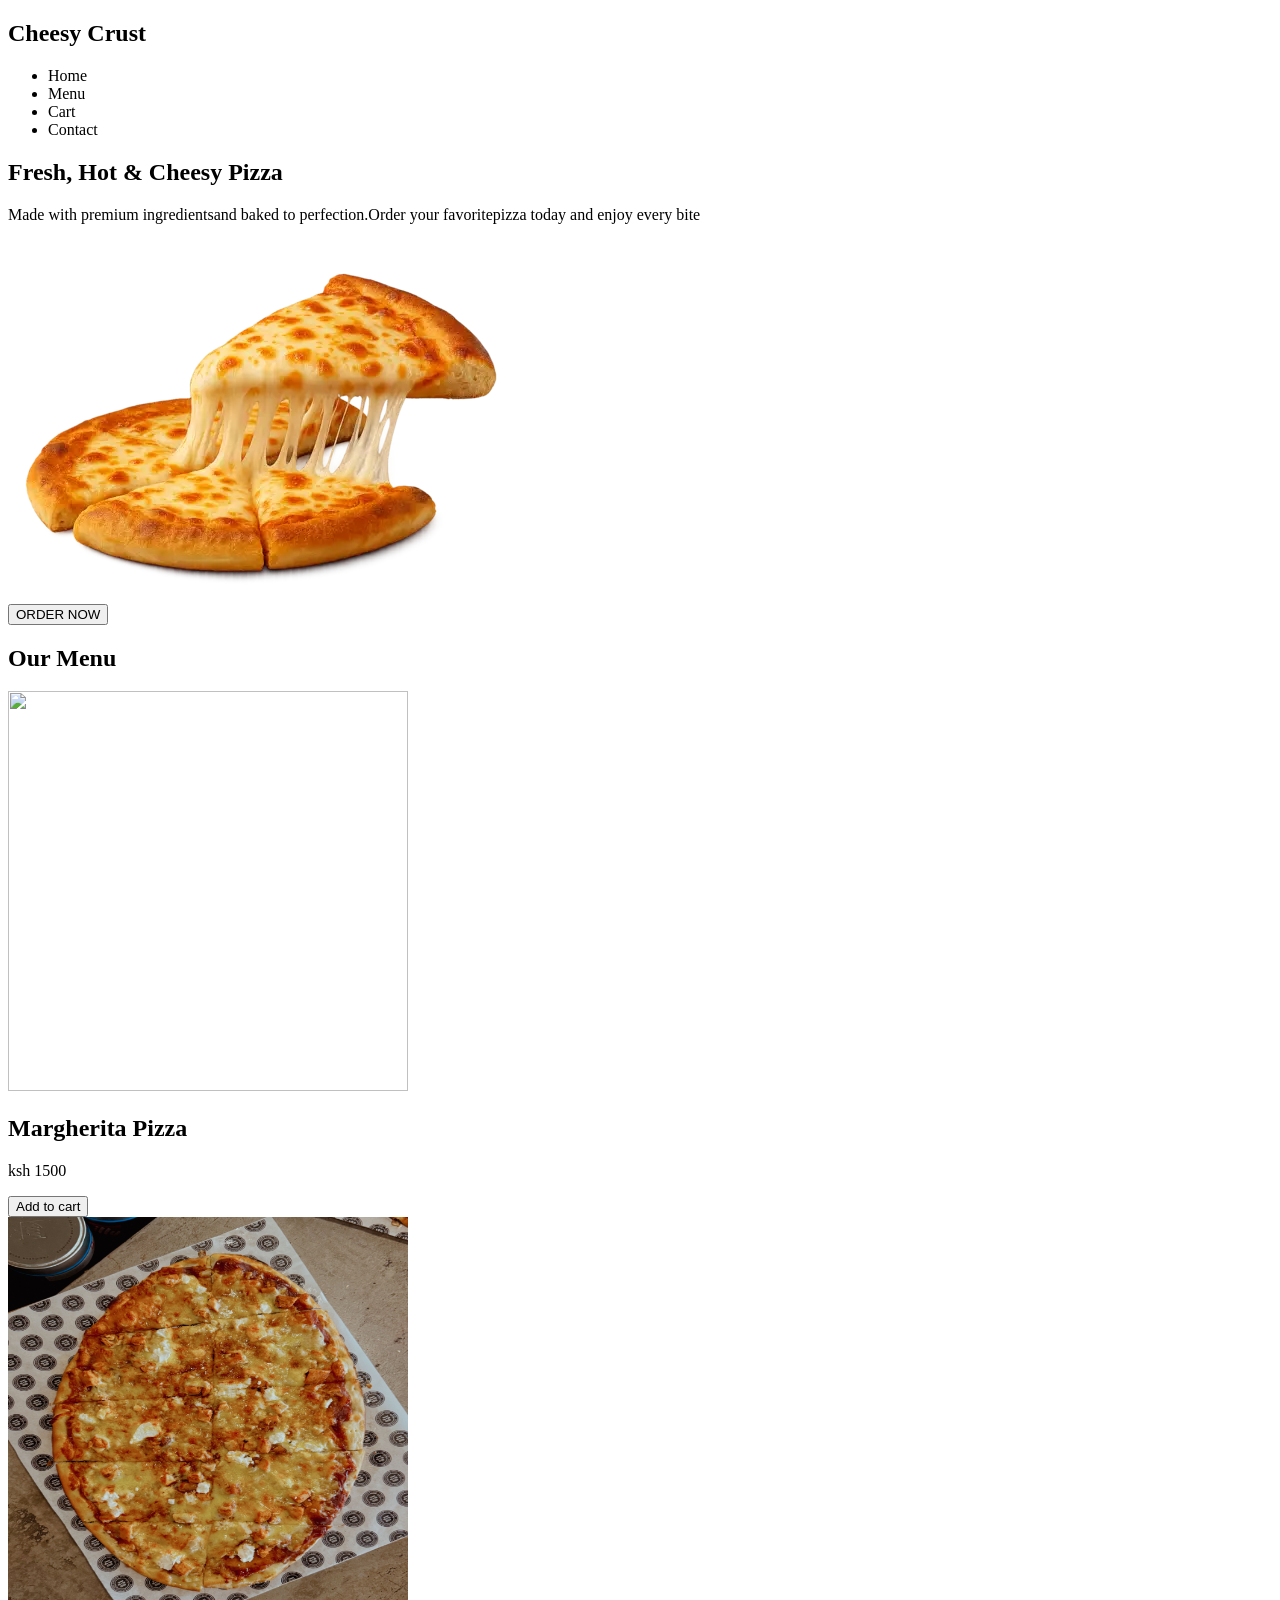
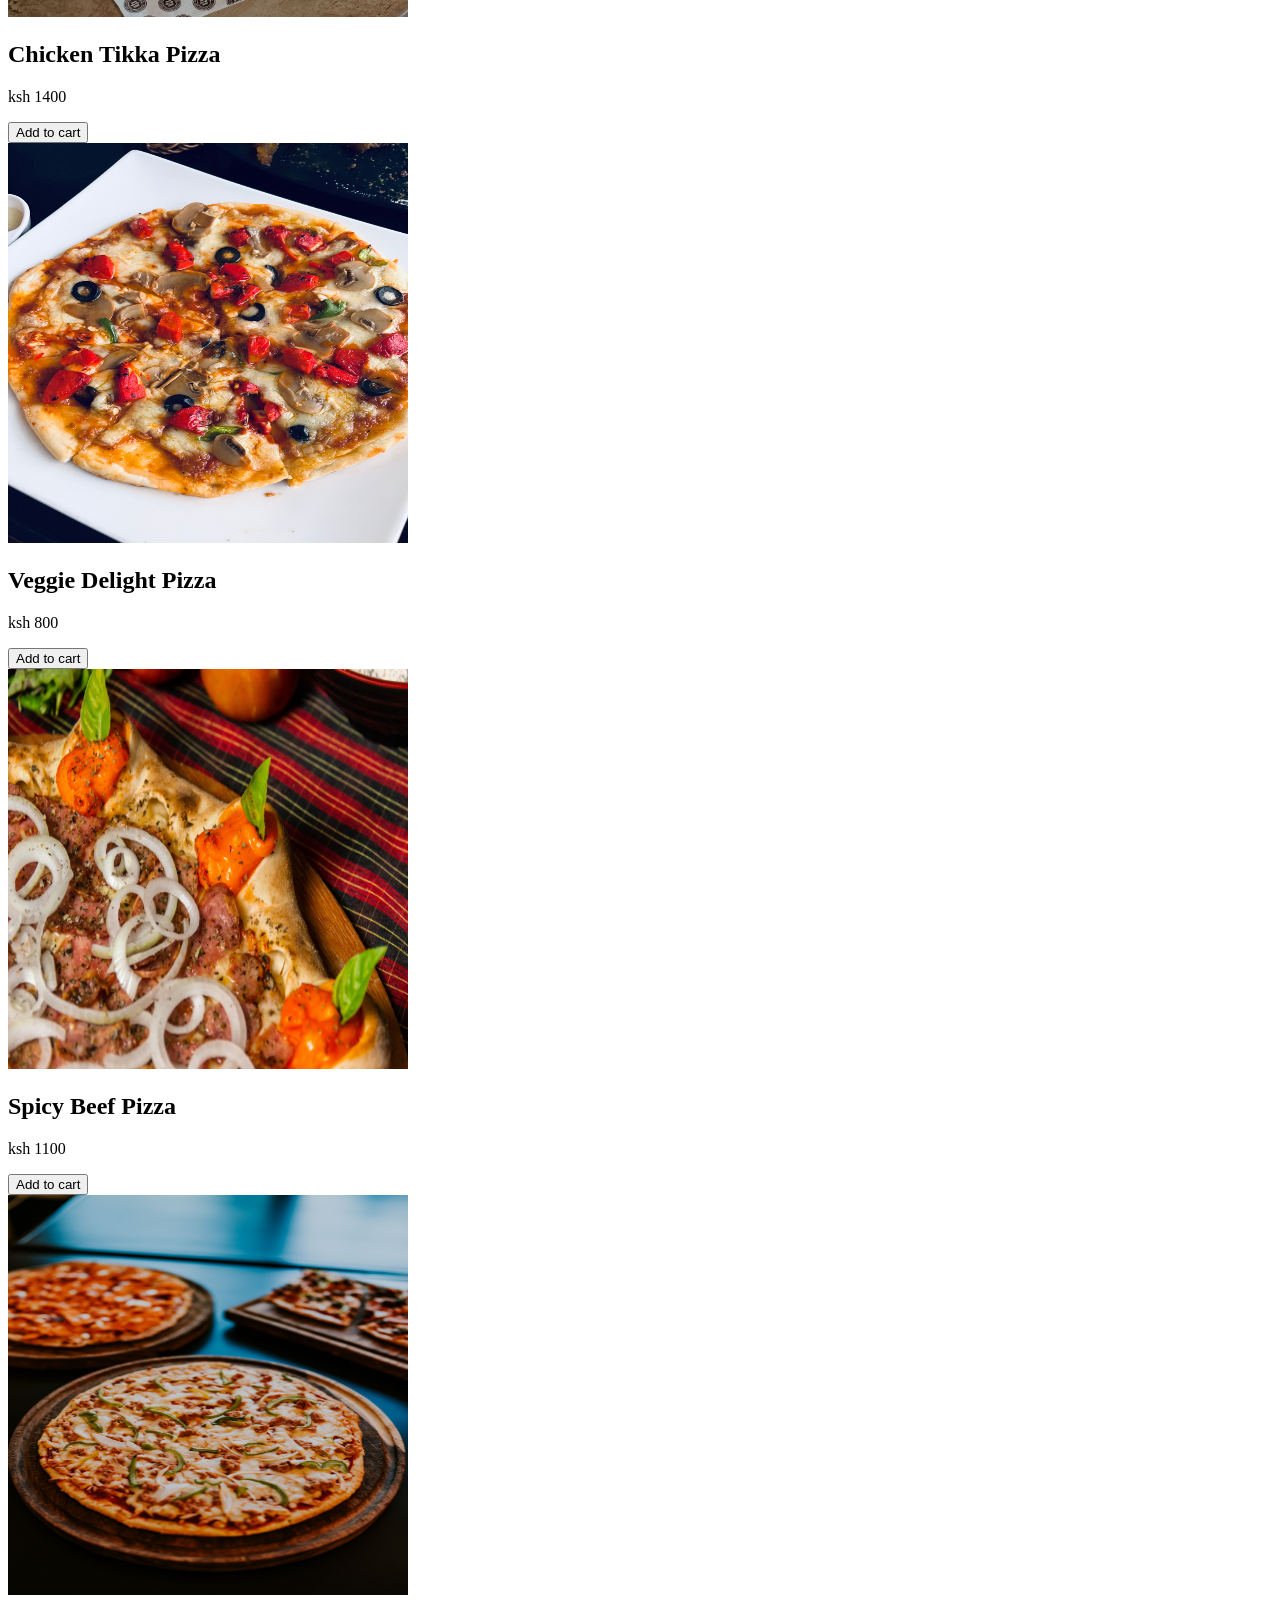
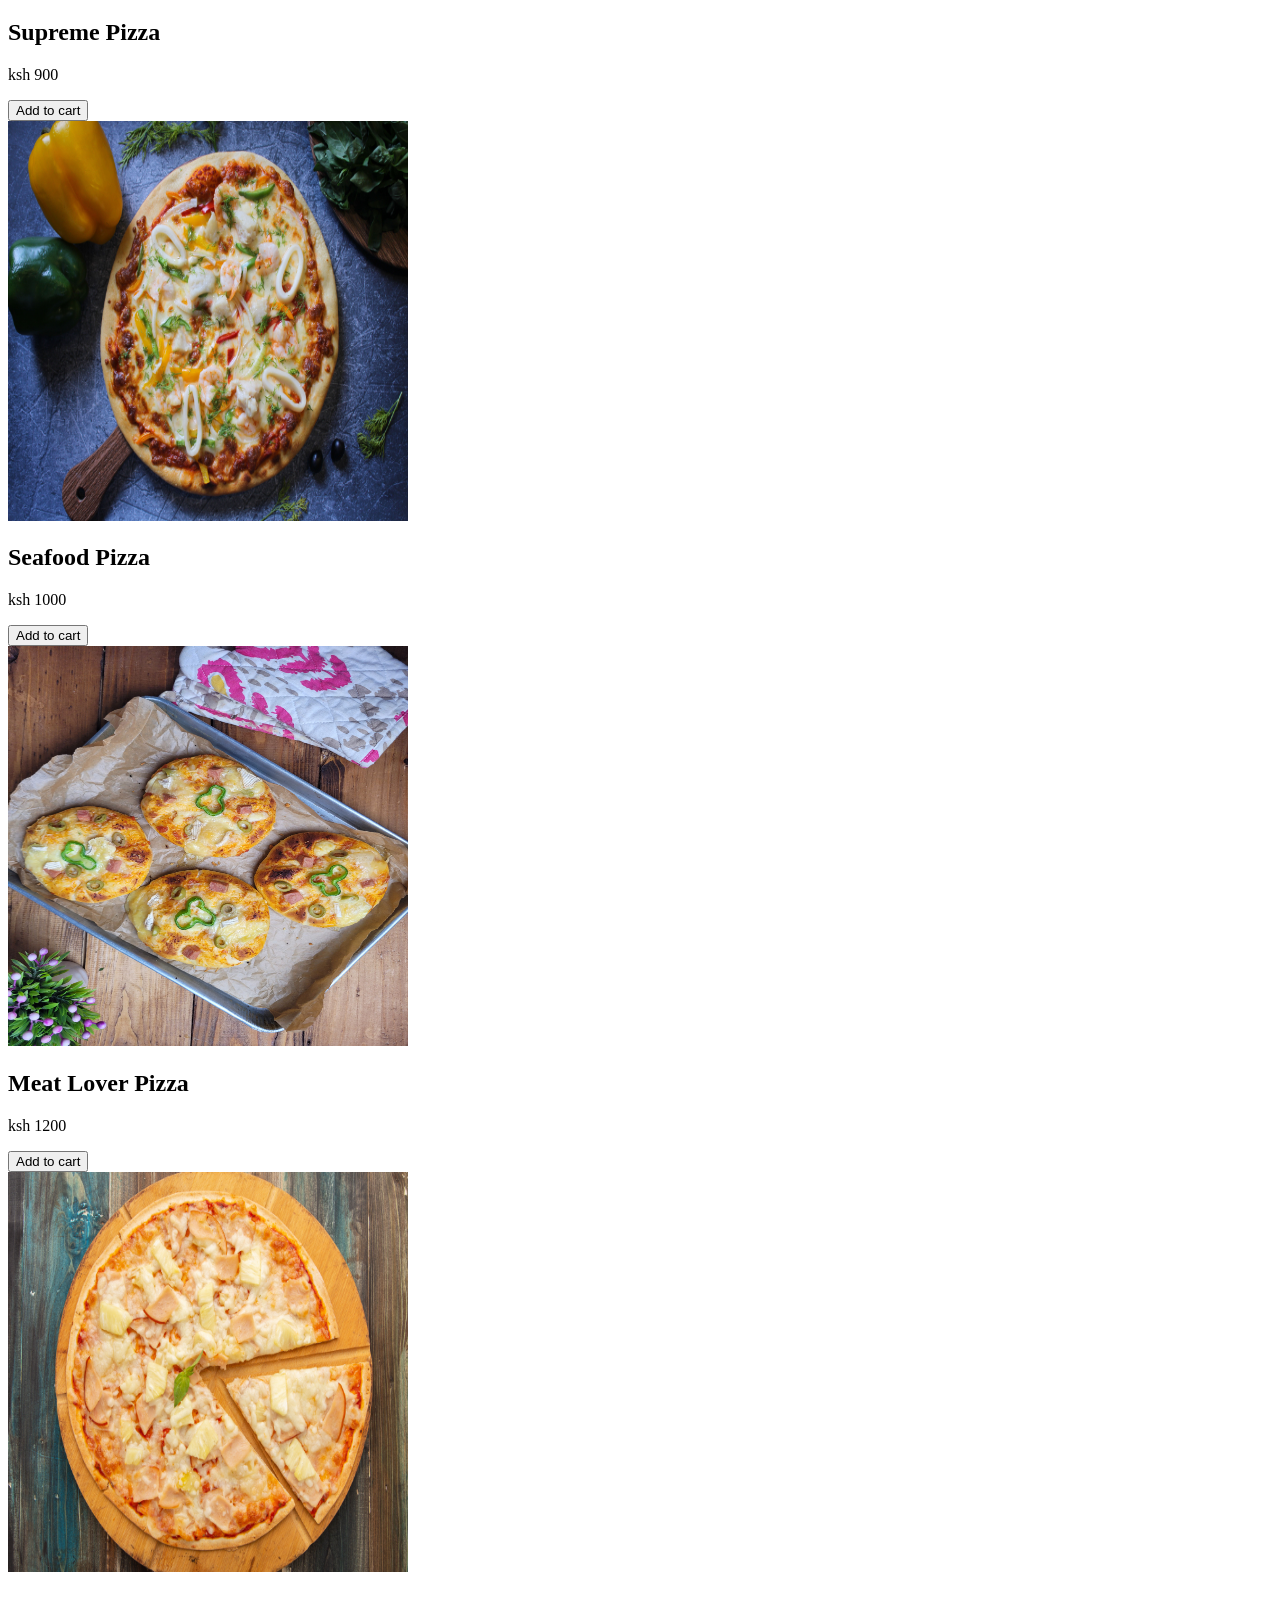
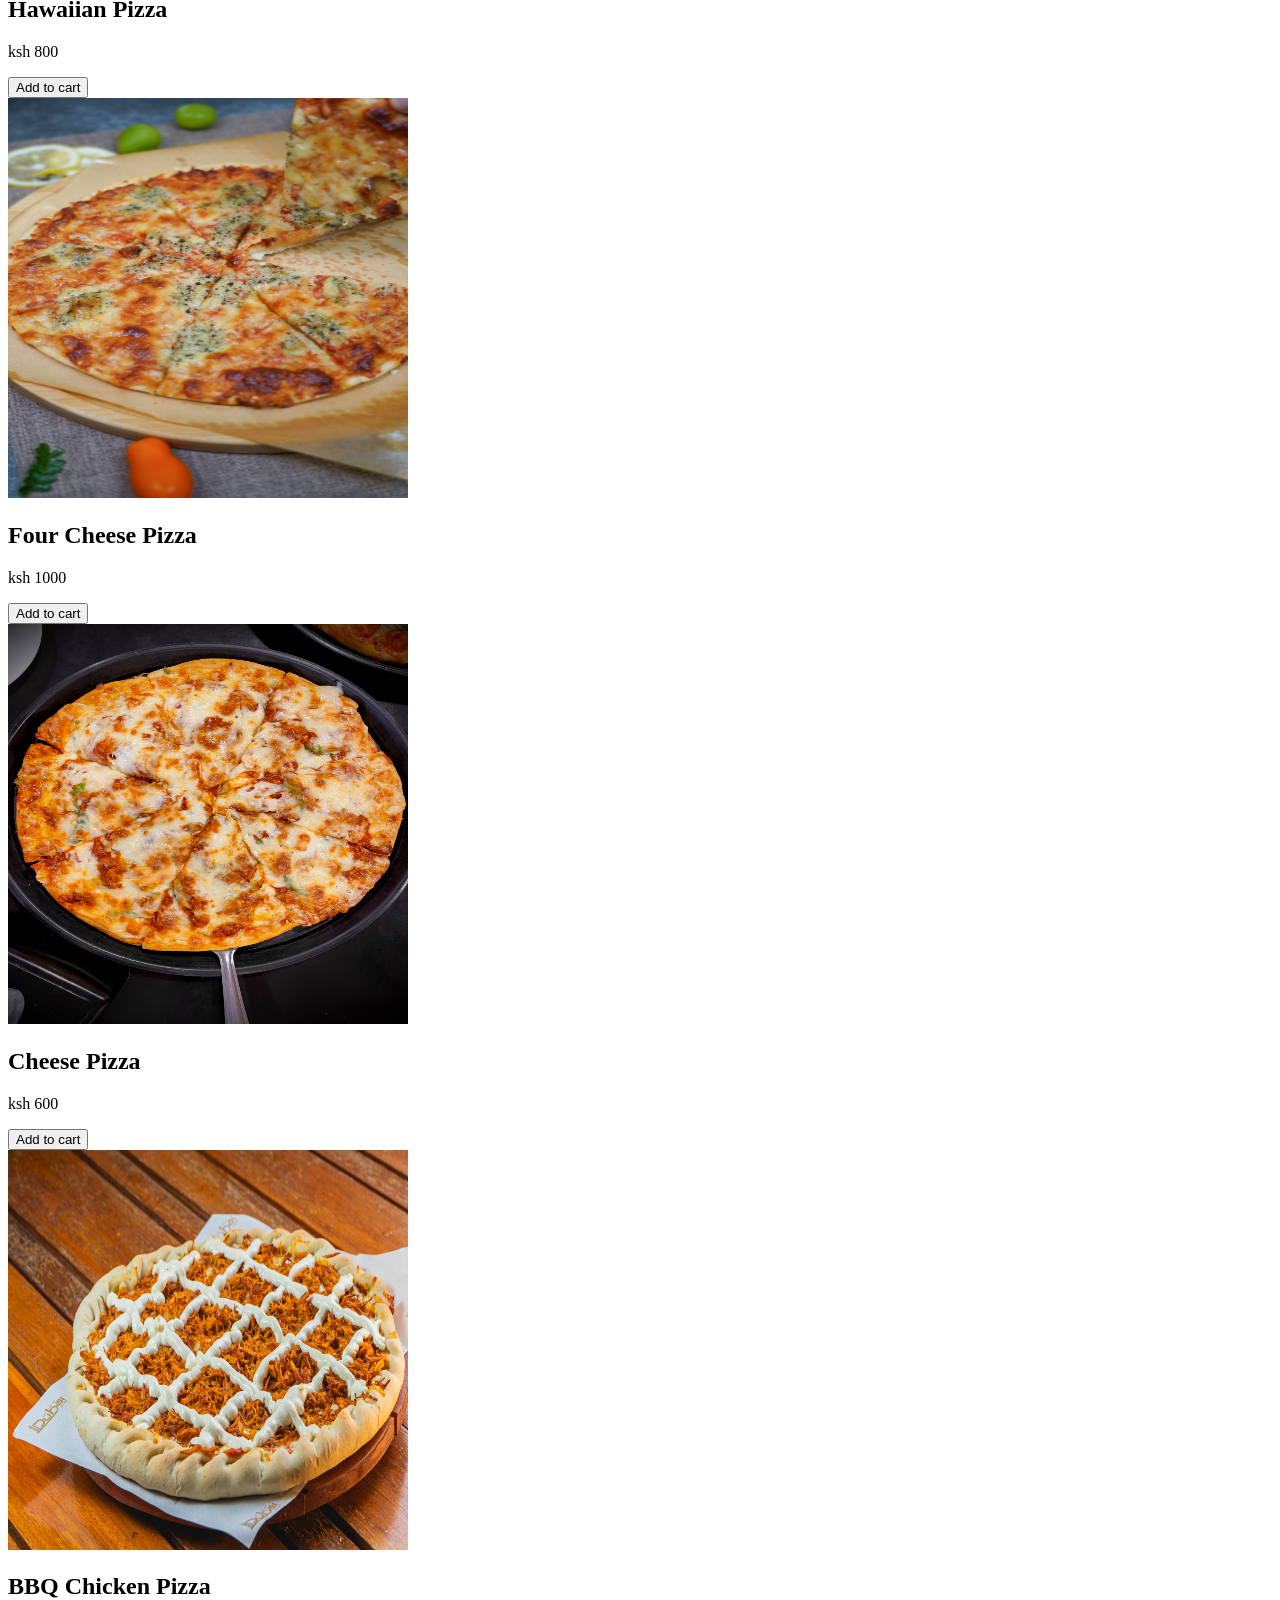
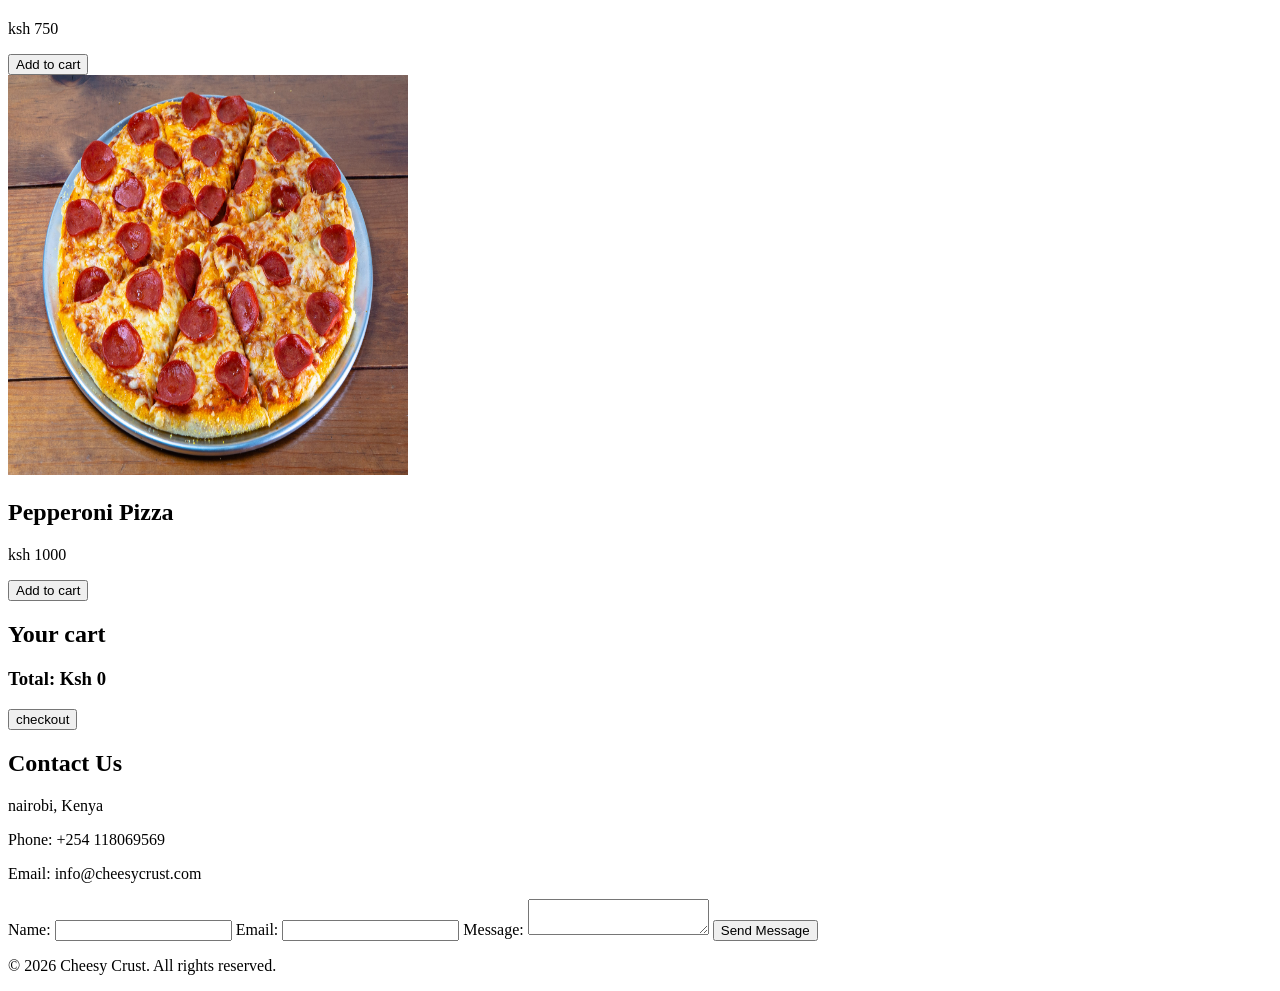
==== index.html @ 3fab134b "latest html" ====
<!DOCTYPE html>
<html lang="en">
<head>
    <meta charset="UTF-8">
    <meta name="viewport" content="width=device-width, initial-scale=1.0">
    <title>Document</title>
    <link rel="stylesheet" href="style.css">
</head>
<body>
    <header>
<nav>
<h1>Cheesy Crust</h1>
<ul>
<li><a href="#"></a>Home</li>
<li><a href="#"></a>Menu</li>
<li><a href="#"></a>Cart</li>
<li><a href="#"></a>Contact</li>

</ul>
</nav>

    </header>

<section class="hero" id="hero">
    <div class="text">
        <h1>Fresh, Hot & Cheesy Pizza</h1>
<p>Made with premium ingredientsand baked to perfection.Order your favoritepizza today and enjoy every bite</p>
    </div>

<div class="img">
    <img src="./images/cheese-pull.webp" alt="">
</div>
<button>ORDER NOW</button>
</section>
<section class="menu" id="menu">
<h2>Our Menu</h2>
<div class="menu-container">

    <div class="card">
        <img src="./images/margherita.jpg" alt="" height="400px" width="400px">
        <h2>Margherita Pizza</h2>
        <p>ksh 1500</p>
        <button>Add to cart</button>
    </div>

    <div class="card">
        <img src="./images/chicken tikka.jpg" alt="" height="400px" width="400px">
        <h2>Chicken Tikka Pizza</h2>
        <p>ksh 1400</p>
        <button>Add to cart</button>
    </div>

    <div class="card">
        <img src="./images/veggie.jpg" alt="" height="400px" width="400px">
        <h2>Veggie Delight Pizza</h2>
        <p>ksh 800</p>
        <button>Add to cart</button>
    </div>

    <div class="card">
        <img src="./images/spicy beef.jpg" alt="" height="400px" width="400px">
        <h2>Spicy Beef Pizza</h2>
        <p>ksh 1100</p>
        <button>Add to cart</button>
    </div>

    <div class="card">
        <img src="./images/supreme.jpg" alt="" height="400px" width="400px">
        <h2>Supreme Pizza</h2>
        <p>ksh 900</p>
        <button>Add to cart</button>
    </div>

    <div class="card">
        <img src="./images/seafood.jpg" alt="" height="400px" width="400px">
        <h2>Seafood Pizza</h2>
        <p>ksh 1000</p>
        <button>Add to cart</button>
    </div>

    <div class="card">
        <img src="./images/meat lover.jpg" alt="" height="400px" width="400px">
        <h2>Meat Lover Pizza</h2>
        <p>ksh 1200</p>
        <button>Add to cart</button>
    </div>

    <div class="card">
        <img src="./images/hawaiian.jpg" alt="" height="400px" width="400px">
        <h2>Hawaiian Pizza</h2>
        <p>ksh 800</p>
        <button>Add to cart</button>
    </div>

    <div class="card">
        <img src="./images/four cheese.jpg" alt="" height="400px" width="400px">
        <h2>Four Cheese Pizza</h2>
        <p>ksh 1000</p>
        <button>Add to cart</button>
    </div>

    <div class="card">
        <img src="./images/cheese.jpg" alt="" height="400px" width="400px">
        <h2>Cheese Pizza</h2>
        <p>ksh 600</p>
        <button>Add to cart</button>
    </div>

    <div class="card">
        <img src="./images/BBQ chicken.jpg" alt="" height="400px" width="400px">
        <h2>BBQ Chicken Pizza</h2>
        <p>ksh 750</p>
        <button>Add to cart</button>
    </div>

    <div class="card">
        <img src="./images/pepperoni.jpg" alt="" height="400px" width="400px">
        <h2>Pepperoni Pizza</h2>
        <p>ksh 1000</p>
        <button>Add to cart</button>
    </div>
</div>

</section>

<section class="cart" id="cart">
    <h2>Your cart</h2>
    <ul id="cart-list"></ul>
    <h3>Total: Ksh <span id="Total">0</span></h3>
    <button class="checkout-btn">checkout</button>
</section>

<section class="contact" id="contact">
    <h2>Contact Us</h2>
    <p> nairobi, Kenya</p>
    <p>Phone: +254 118069569</p>
    <p>Email: info@cheesycrust.com</p>
    <form id="contact-form">
        <label for="name">Name:</label>
        <input type="text" id="name" name="name" required>

        <label for="email">Email:</label>
        <input type="email" id="email" name="email" required>

        <label for="message">Message:</label>
        <textarea id="message" name="message" required></textarea>

        <button type="submit">Send Message</button>
    </form>


</section>




<footer>
    <p>&copy; 2026 Cheesy Crust. All rights reserved.</p>
</footer>


















    <script src="script.js"></script>
</body>
</html>
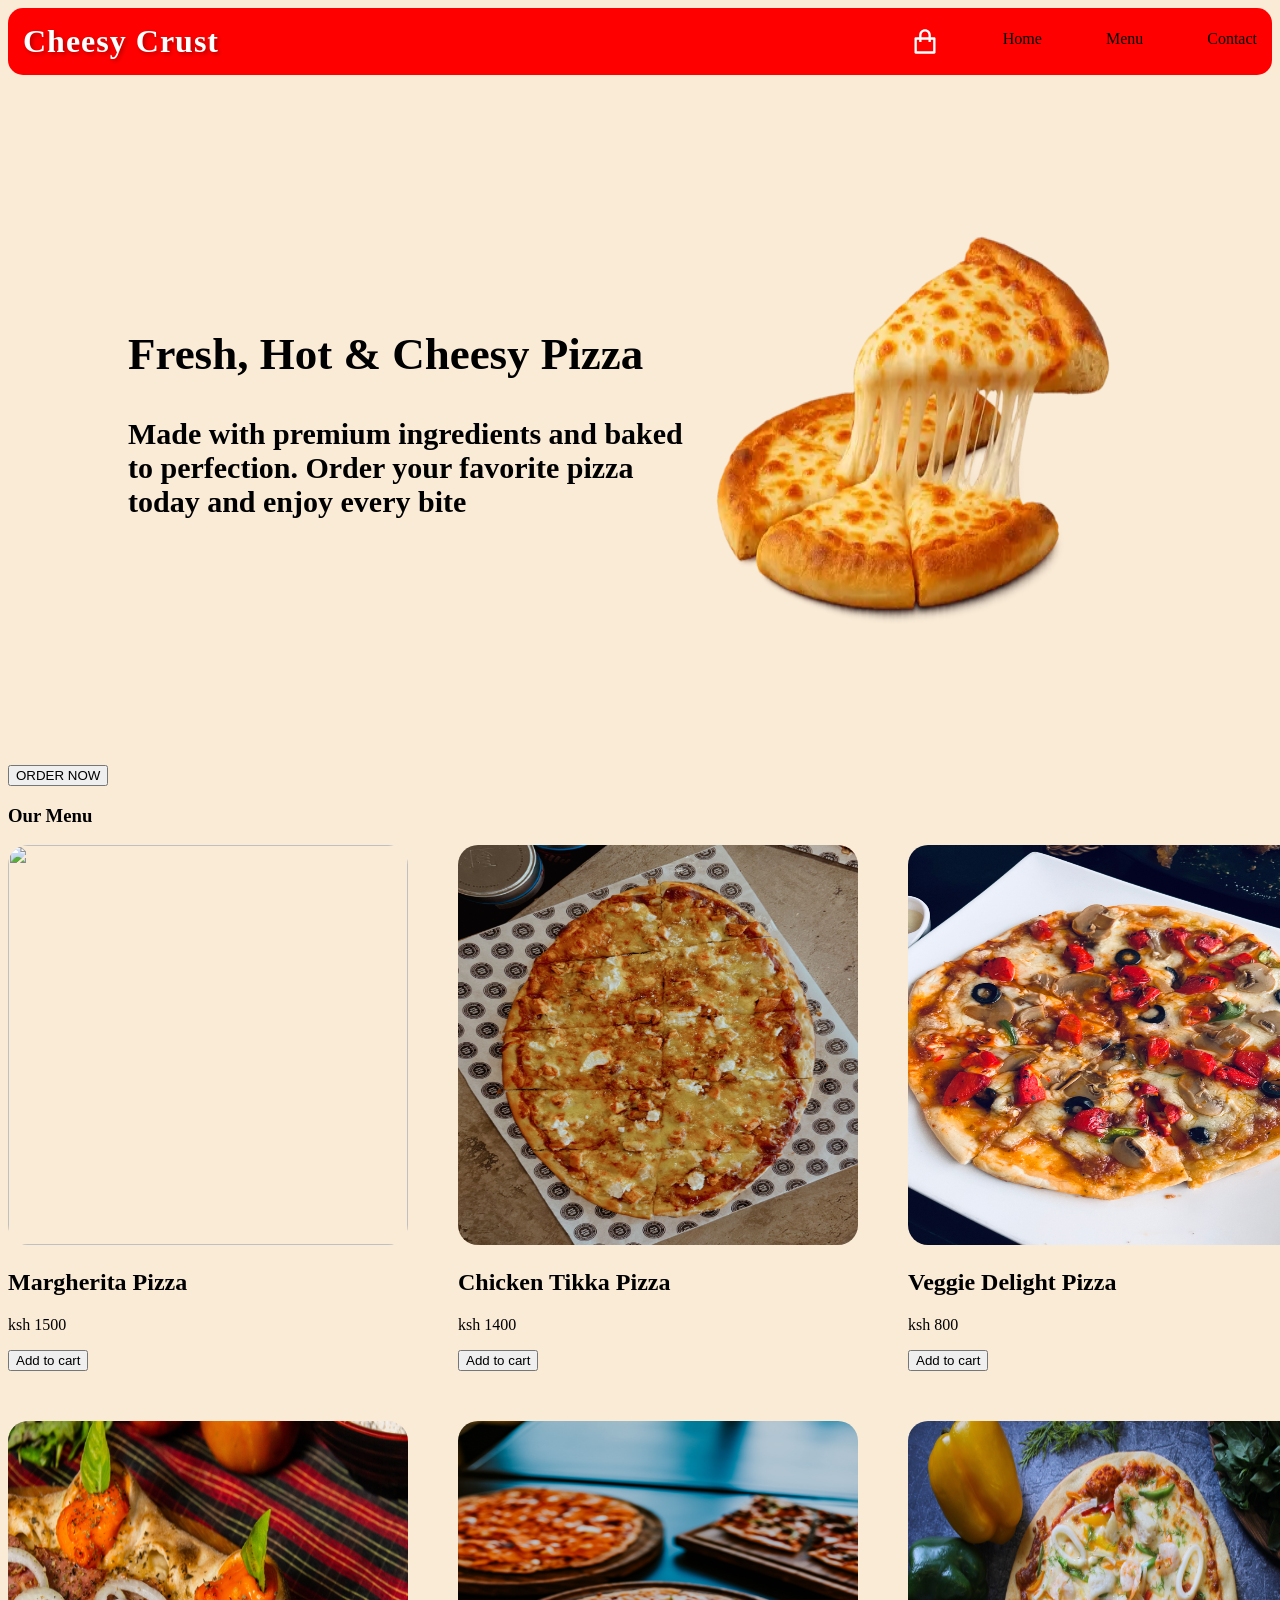
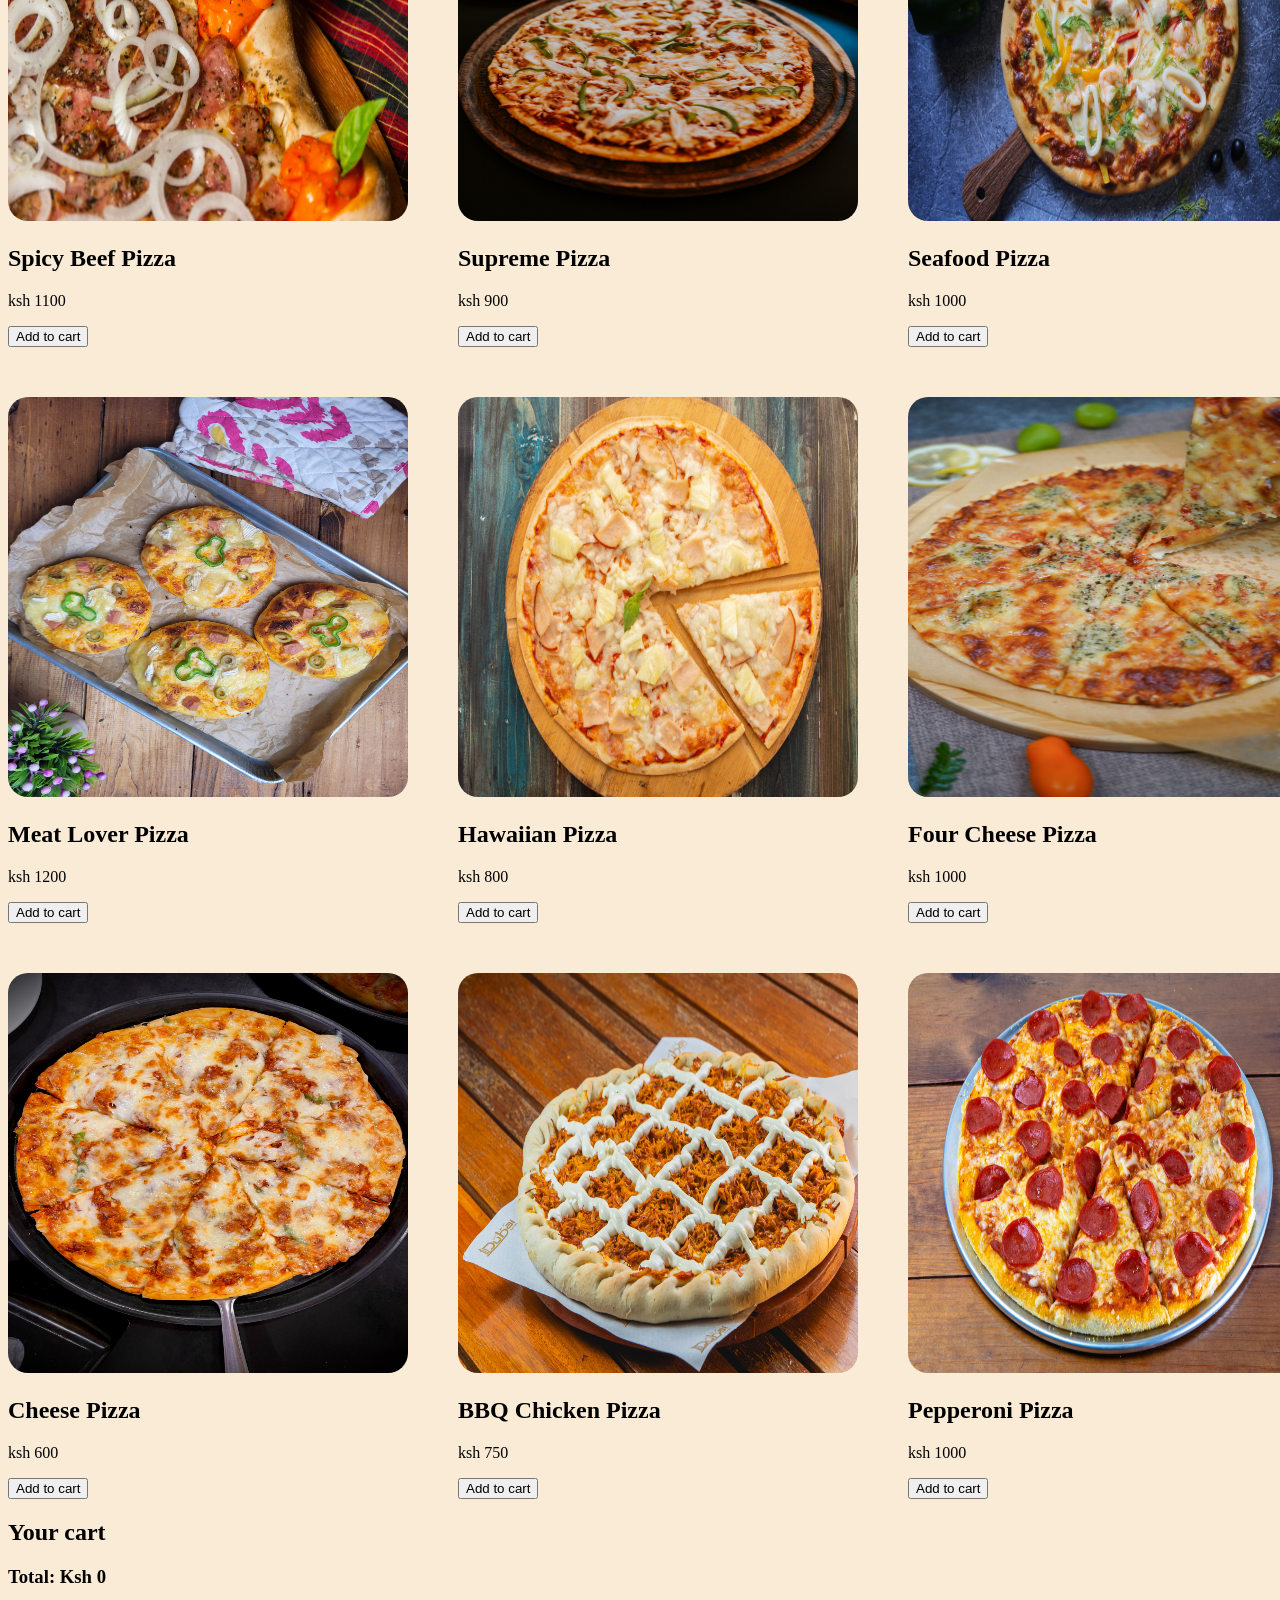
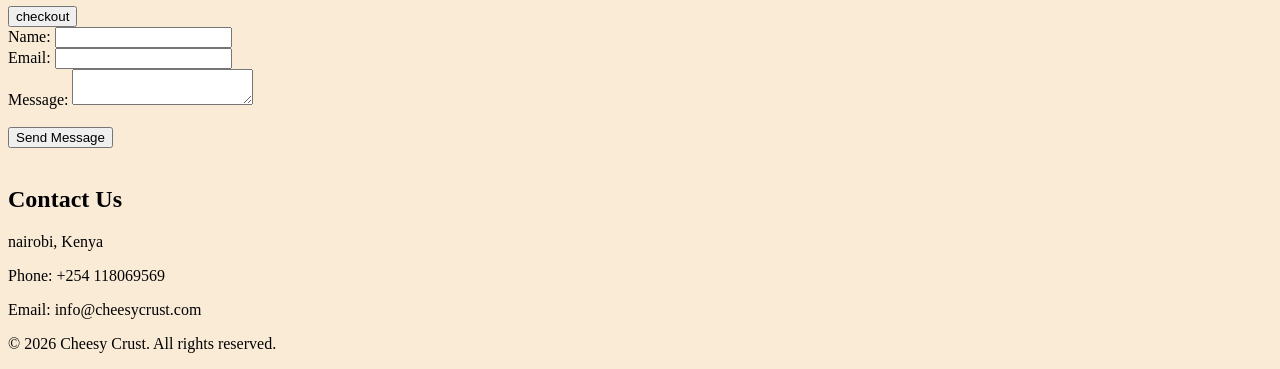
==== commit 1d72d5c0: "my commit" ====
--- a/index.html
+++ b/index.html
@@ -5,15 +5,17 @@
     <meta name="viewport" content="width=device-width, initial-scale=1.0">
     <title>Document</title>
     <link rel="stylesheet" href="style.css">
+    <link rel="stylesheet" href="https://cdnjs.cloudflare.com/ajax/libs/remixicon/2.5.0/remixicon.css">
 </head>
 <body>
     <header>
 <nav>
 <h1>Cheesy Crust</h1>
+
 <ul>
+ <svg xmlns="http://www.w3.org/2000/svg" viewBox="0 0 24 24" width="24" height="24" fill="currentColor"><path d="M7.00488 7.99966V5.99966C7.00488 3.23824 9.24346 0.999664 12.0049 0.999664C14.7663 0.999664 17.0049 3.23824 17.0049 5.99966V7.99966H20.0049C20.5572 7.99966 21.0049 8.44738 21.0049 8.99966V20.9997C21.0049 21.5519 20.5572 21.9997 20.0049 21.9997H4.00488C3.4526 21.9997 3.00488 21.5519 3.00488 20.9997V8.99966C3.00488 8.44738 3.4526 7.99966 4.00488 7.99966H7.00488ZM7.00488 9.99966H5.00488V19.9997H19.0049V9.99966H17.0049V11.9997H15.0049V9.99966H9.00488V11.9997H7.00488V9.99966ZM9.00488 7.99966H15.0049V5.99966C15.0049 4.34281 13.6617 2.99966 12.0049 2.99966C10.348 2.99966 9.00488 4.34281 9.00488 5.99966V7.99966Z"></path></svg>
 <li><a href="#"></a>Home</li>
 <li><a href="#"></a>Menu</li>
-<li><a href="#"></a>Cart</li>
 <li><a href="#"></a>Contact</li>
 
 </ul>
@@ -21,20 +23,21 @@
 
     </header>
 
+
 <section class="hero" id="hero">
     <div class="text">
+        <div class="vivo">
         <h1>Fresh, Hot & Cheesy Pizza</h1>
-<p>Made with premium ingredientsand baked to perfection.Order your favoritepizza today and enjoy every bite</p>
+<p>Made with premium ingredients and baked to perfection. Order your favorite pizza today and enjoy every bite</p></div>
+<img src="./images/cheese-pull.webp" alt="cheese" width="450px" height="450px">
     </div>
-
-<div class="img">
-    <img src="./images/cheese-pull.webp" alt="">
-</div>
-<button>ORDER NOW</button>
+    <button id="order-btn">ORDER NOW</button>
 </section>
 <section class="menu" id="menu">
-<h2>Our Menu</h2>
-<div class="menu-container">
+<h3>Our Menu</h3>
+
+
+<div id="image-container">
 
     <div class="card">
         <img src="./images/margherita.jpg" alt="" height="400px" width="400px">
@@ -120,43 +123,44 @@
         <button>Add to cart</button>
     </div>
 </div>
-
+</div>
 </section>
 
 <section class="cart" id="cart">
     <h2>Your cart</h2>
     <ul id="cart-list"></ul>
     <h3>Total: Ksh <span id="Total">0</span></h3>
-    <button class="checkout-btn">checkout</button>
+    <button class="checkout-btn">checkout</button><br>
 </section>
 
+
+    <form id="contact-form">
+        <label for="name">Name:</label>
+        <input type="text" id="name" name="name" required><br>
+
+        <label for="email">Email:</label>
+        <input type="email" id="email" name="email" required><br>
+
+        <label for="message">Message:</label>
+        <textarea id="message" name="message" required></textarea><br><br>
+
+        <button type="submit">Send Message</button>
+    </form><br>
+
+
+</section>
 <section class="contact" id="contact">
     <h2>Contact Us</h2>
     <p> nairobi, Kenya</p>
     <p>Phone: +254 118069569</p>
     <p>Email: info@cheesycrust.com</p>
-    <form id="contact-form">
-        <label for="name">Name:</label>
-        <input type="text" id="name" name="name" required>
-
-        <label for="email">Email:</label>
-        <input type="email" id="email" name="email" required>
-
-        <label for="message">Message:</label>
-        <textarea id="message" name="message" required></textarea>
-
-        <button type="submit">Send Message</button>
-    </form>
-
-
-</section>
-
+    
 
 
 
 <footer>
     <p>&copy; 2026 Cheesy Crust. All rights reserved.</p>
-</footer>
+</footer></section>
 
 
 
--- a/style.css
+++ b/style.css
@@ -0,0 +1,109 @@
+body
+{background-color: antiquewhite;}
+
+header {
+    background-color: red;
+    padding: 15px;
+    position: sticky;
+    top: 0;
+    z-index: 1000;
+    border-radius: 15px;
+}
+
+nav {
+    display: flex;
+    justify-content: space-between;
+    align-items: center;
+    max-width: 1400px;
+    margin: 0 auto;
+    gap: 30px;
+}
+
+nav h1 {
+    color: white;
+    font-size: 32px;
+    font-weight: 800;
+    letter-spacing: 1px;
+    text-shadow: 2px 2px 4px rgba(0, 0, 0, 0.3);
+    margin: 0;
+    transition: transform 0.3s ease;
+}
+
+nav h1:hover {
+    transform: scale(1.05);
+}
+
+nav ul {
+    display: flex;
+    list-style: none;
+    gap: 40px;
+    margin: 0;
+    padding: 0;
+}
+
+nav li {
+    margin: 0;
+}
+
+nav a {
+    color: white;
+    text-decoration: none;
+    font-size: 18px;
+    font-weight: 600;
+    transition: all 0.3s ease;
+    position: relative;
+    padding: 8px 12px;
+}
+
+nav a:hover {
+    color: #ffd700;
+}
+
+nav a::after {
+    content: '';
+    position: absolute;
+    bottom: 0;
+    left: 0;
+    width: 0;
+    height: 2px;
+    background-color: #ffd700;
+    transition: width 0.3s ease;
+}
+
+nav a:hover::after {
+    width: 100%;
+}
+
+nav svg {
+    width: 28px;
+    height: 28px;
+    color: white;
+    fill: white;
+    transition: all 0.3s ease;
+}
+
+nav svg:hover {
+    transform: scale(1.15) rotate(-10deg);
+    filter: drop-shadow(0 0 8px #ffd700);
+}
+#image-container {
+    display: grid;
+    grid-template-columns: 1fr 1fr 1fr;
+    grid-template-rows: 1fr 1fr 1fr;
+    gap: 50px;
+    
+}
+img
+{border-radius: 20px;}
+.text {
+    display: flex;
+    justify-content: center;
+    align-items: center;
+   margin: 120px
+
+}
+.text .vivo {
+    font-size: 30px;
+    font-weight: bold;
+    color: black;
+}
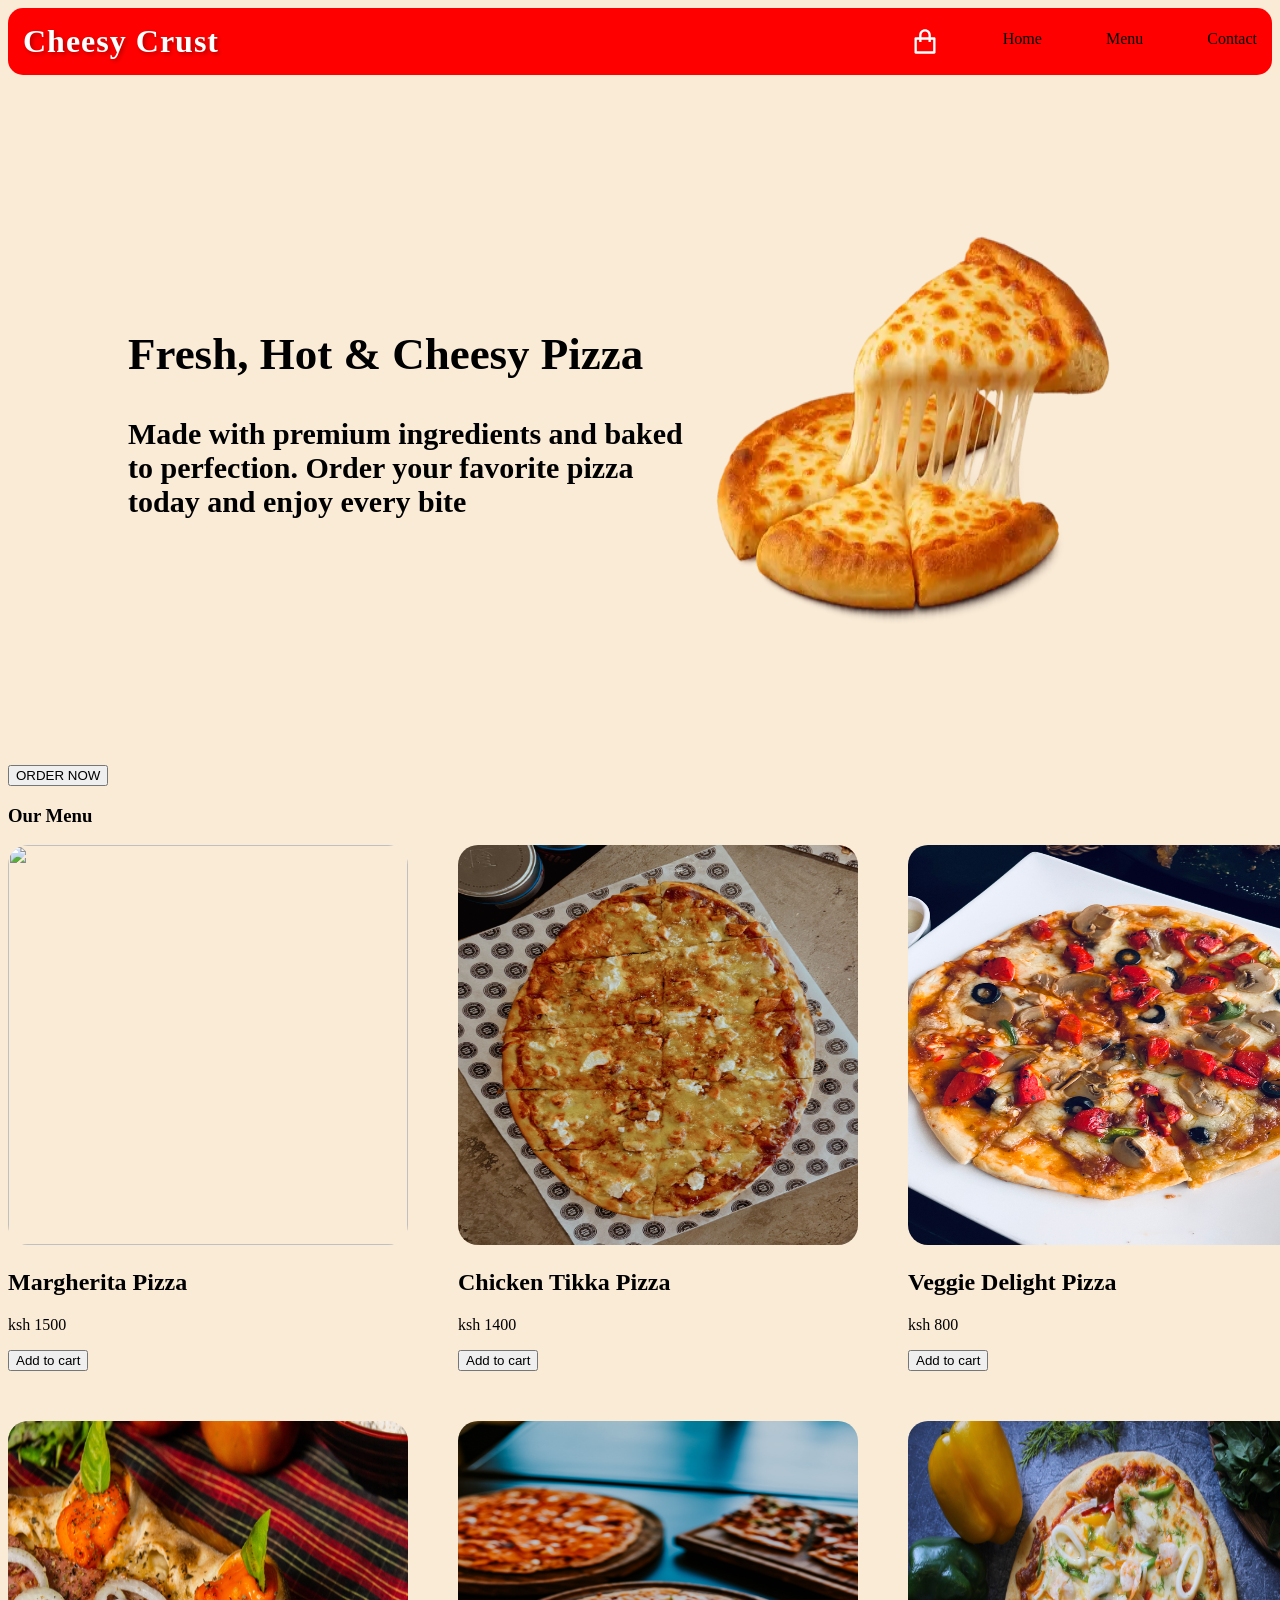
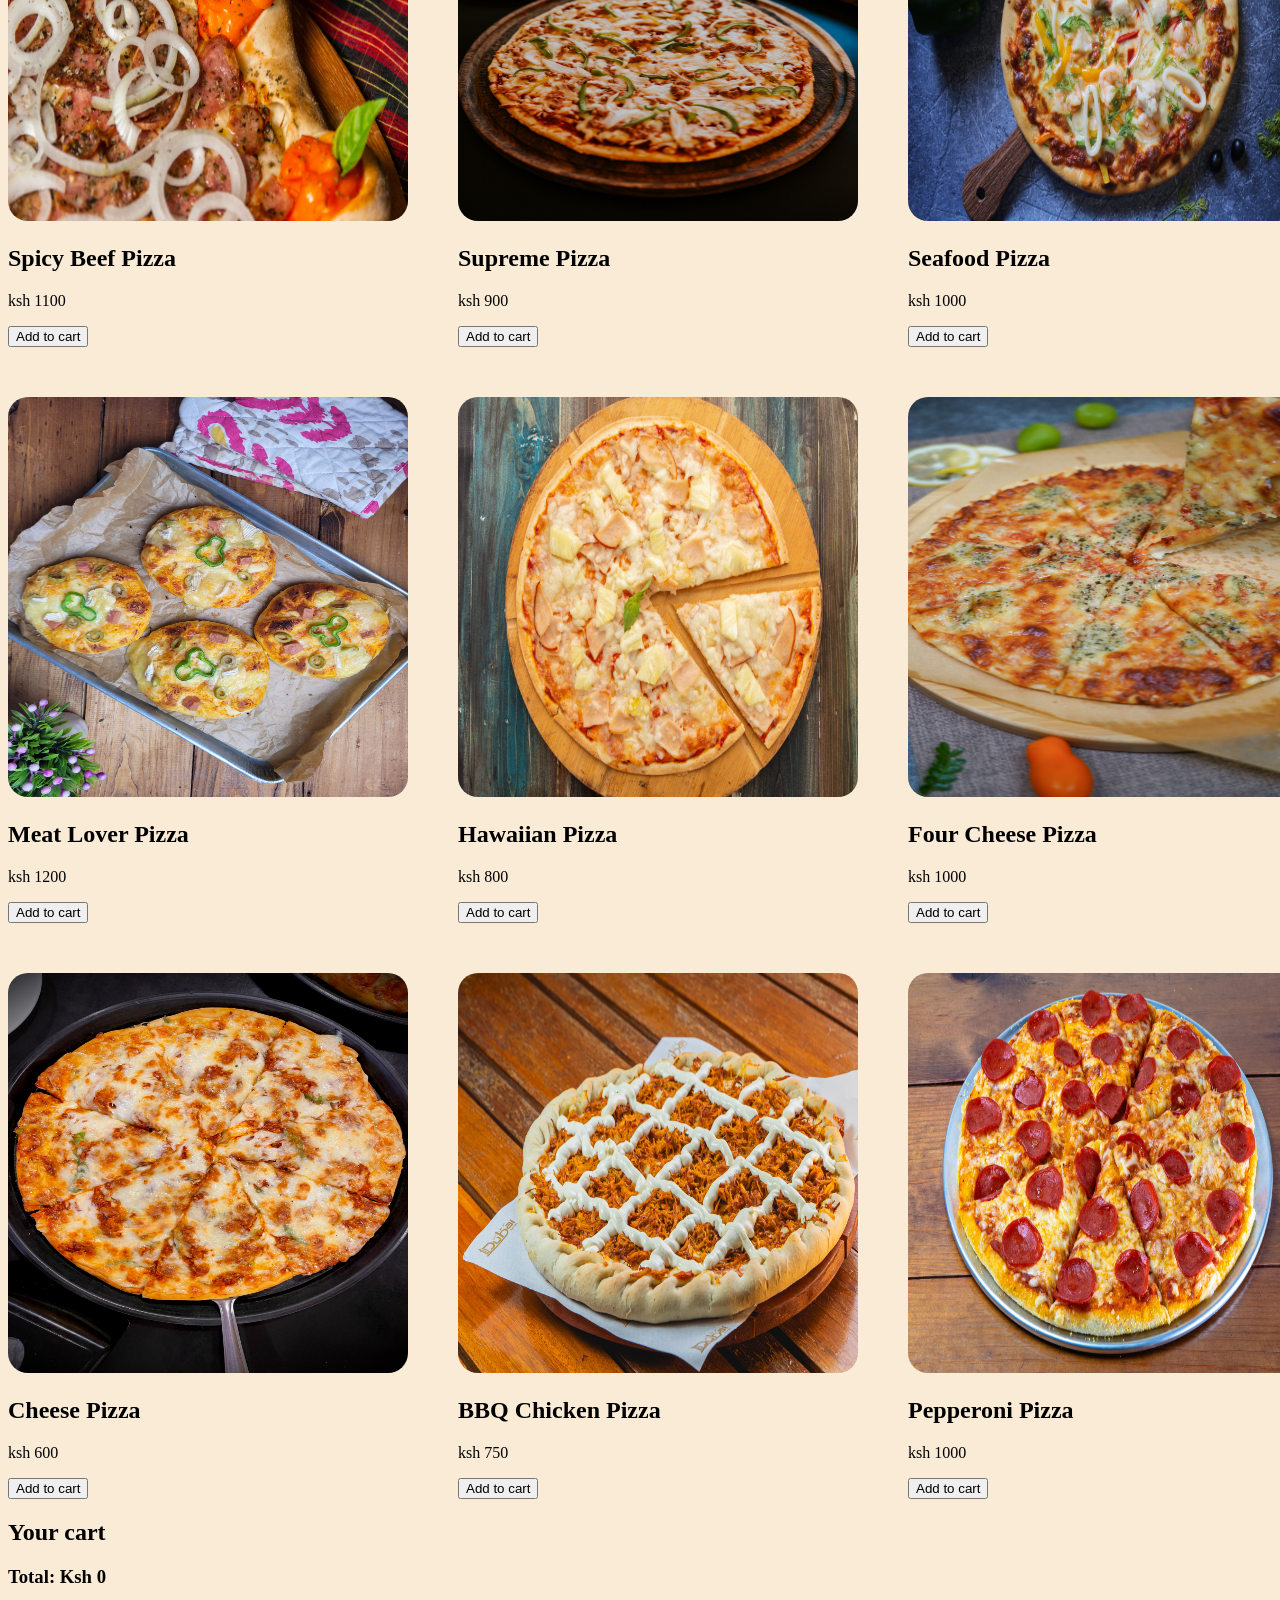
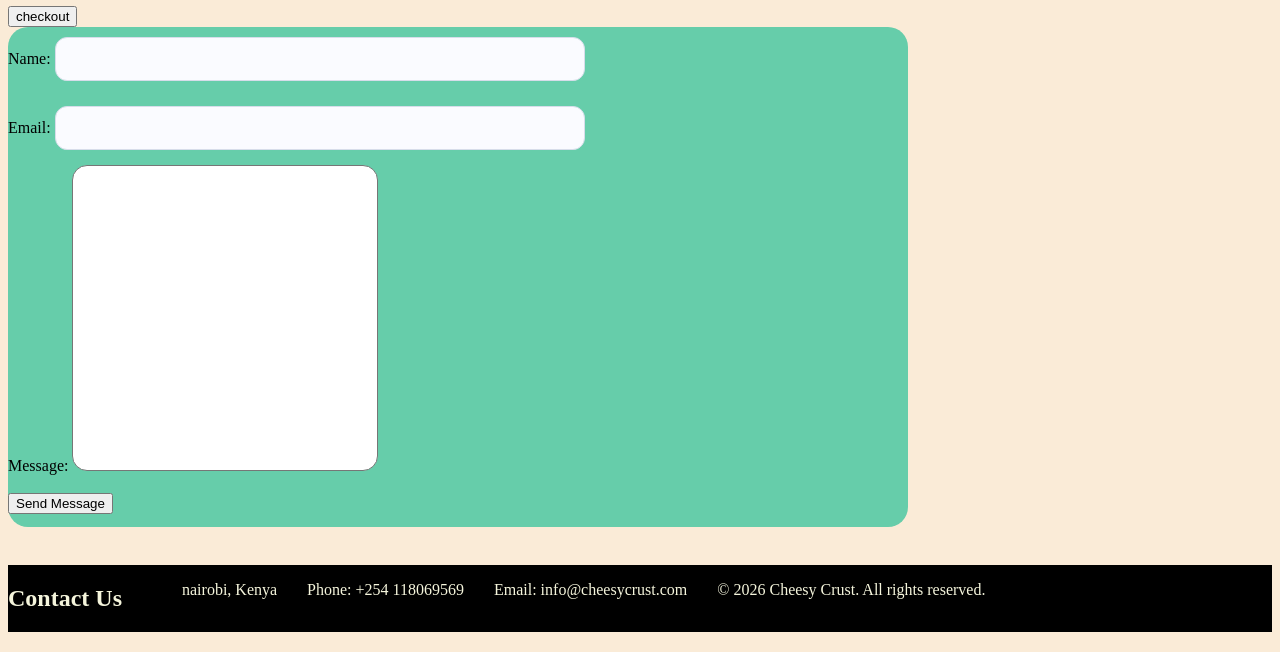
==== commit 6cf63369: "my commit" ====
--- a/index.html
+++ b/index.html
@@ -144,13 +144,13 @@
         <label for="message">Message:</label>
         <textarea id="message" name="message" required></textarea><br><br>
 
-        <button type="submit">Send Message</button>
+        <button onclick="window.location.href='index.html' type="submit">Send Message</button>
     </form><br>
 
 
 </section>
 <section class="contact" id="contact">
-    <h2>Contact Us</h2>
+    <h2>Contact Us</h2><br>
     <p> nairobi, Kenya</p>
     <p>Phone: +254 118069569</p>
     <p>Email: info@cheesycrust.com</p>
--- a/style.css
+++ b/style.css
@@ -106,4 +106,41 @@
     font-size: 30px;
     font-weight: bold;
     color: black;
+}
+#contact-form
+{
+    background-color: mediumaquamarine;
+    width: 900px;
+    height: 500px;
+    display: block;
+    border-radius: 20px;
+}
+#contact{
+    background-color: black;
+    color: beige;
+display: flex;
+align-self: center;
+margin: 20px auto;
+gap: 30px;
+direction: ltr;
+
+}
+input
+{
+  width: 500px;
+  padding: 12px 14px;
+  margin-bottom: 15px;
+  border: 1px solid #d7ddea;
+  border-radius: 12px;
+  background: #fafbff;
+  font-size: 1rem;
+  transition: border-color 0.2s ease, box-shadow 0.2s ease;
+  margin-top: 10px;
+}
+#message{
+    width: 300px;
+    height: 300px;
+    border-radius: 15px;
+    resize: none;
+
 }
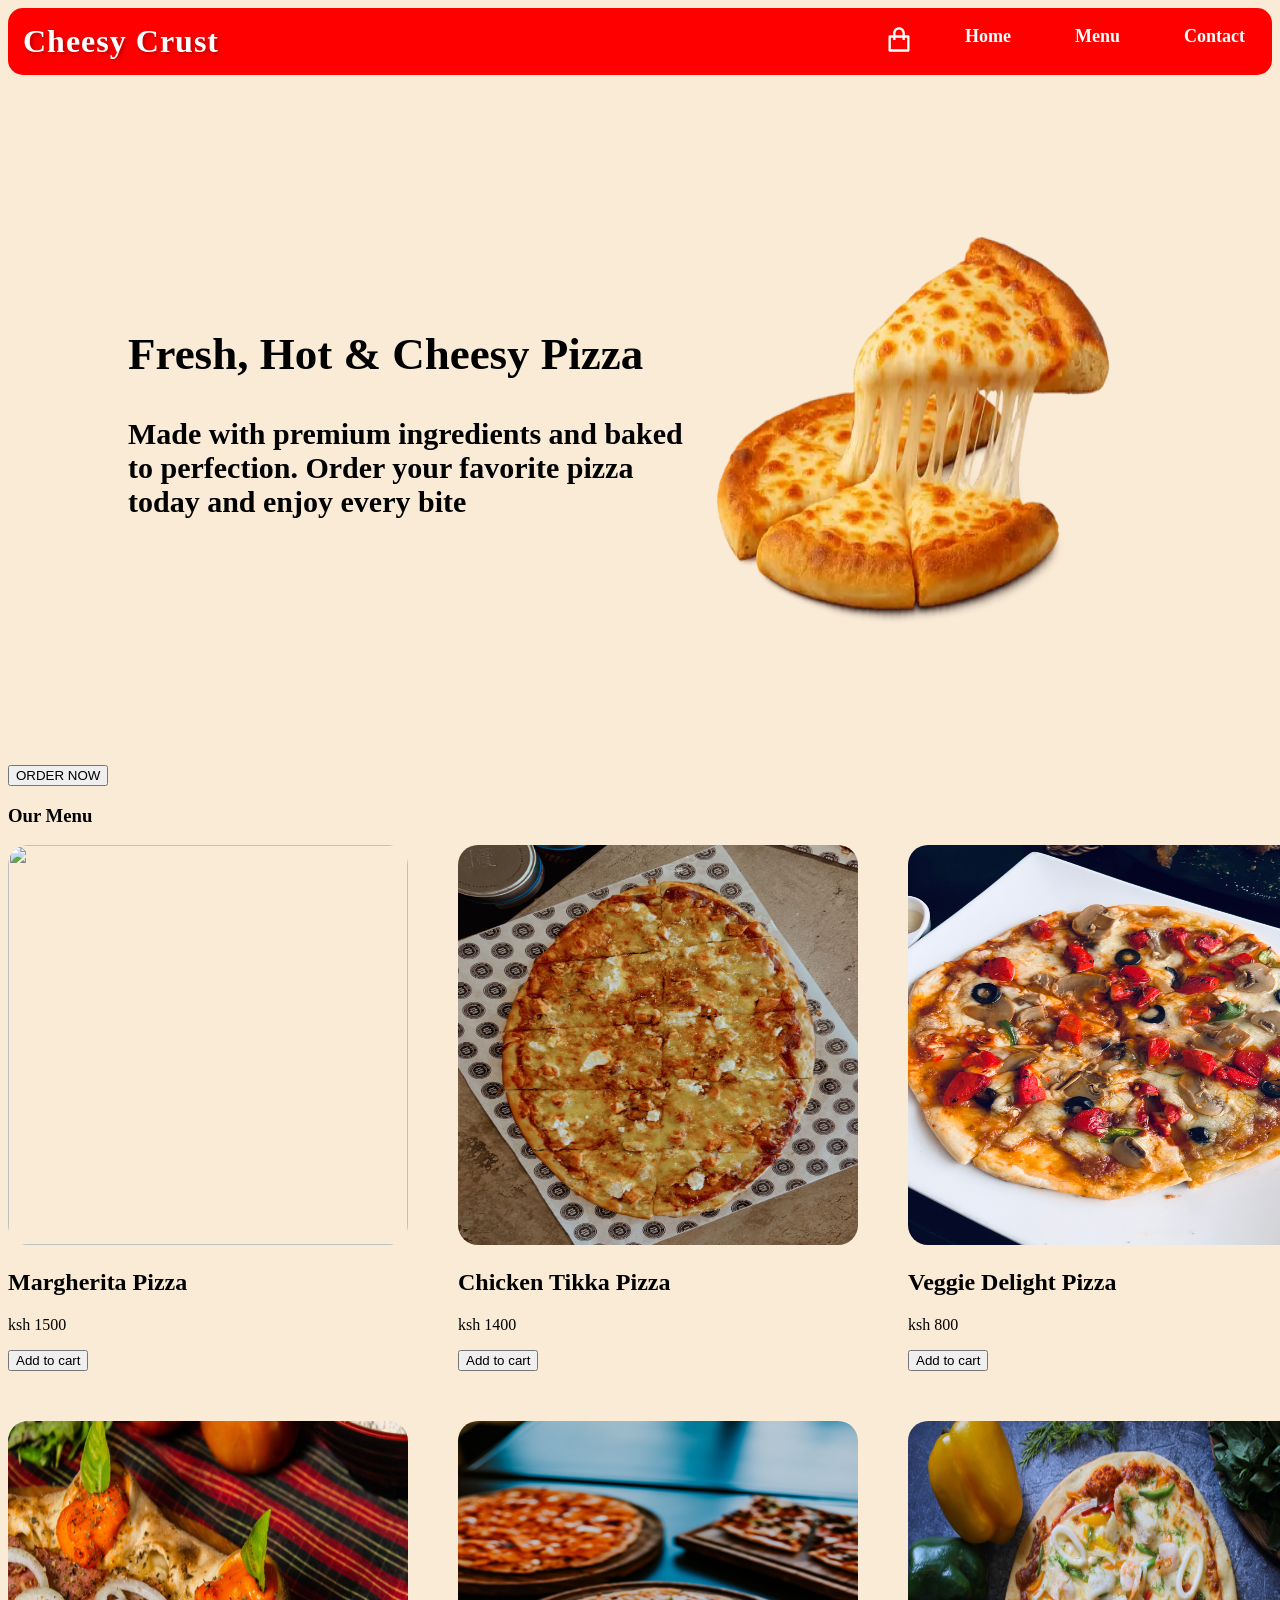
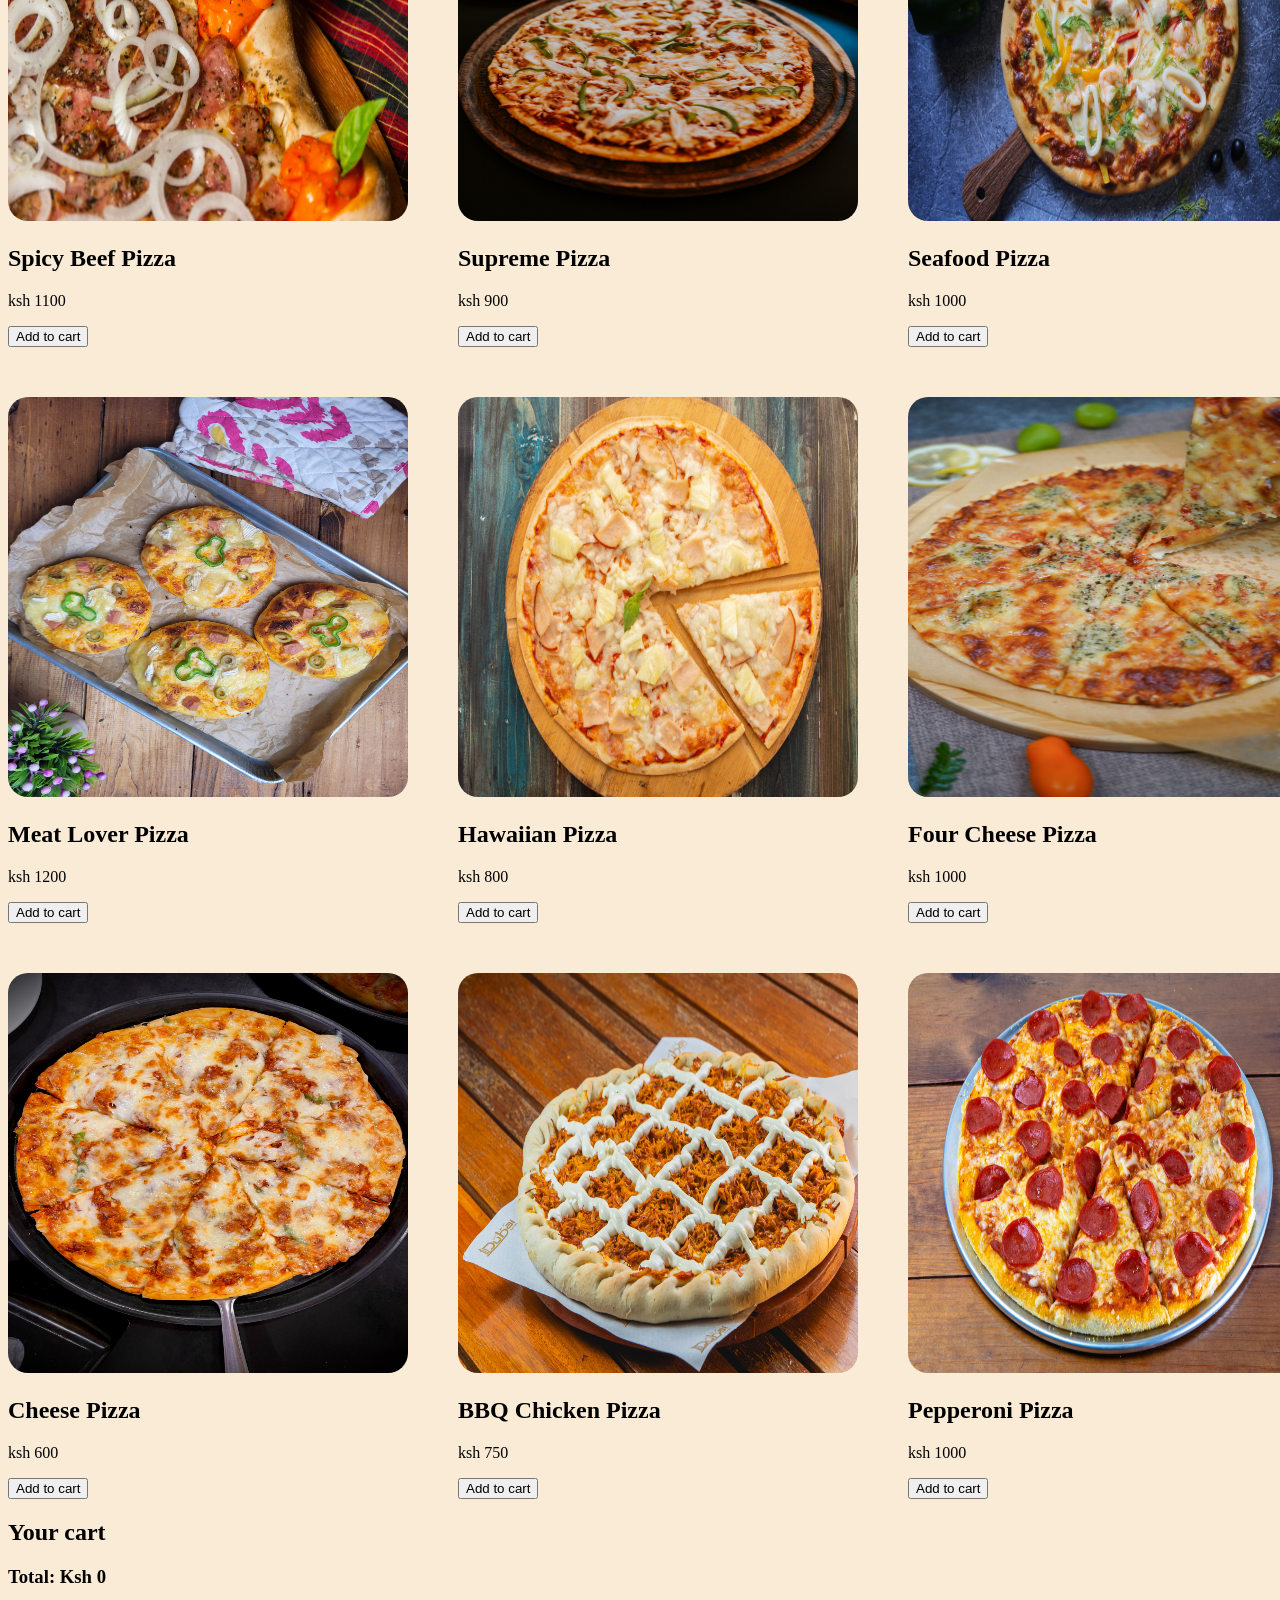
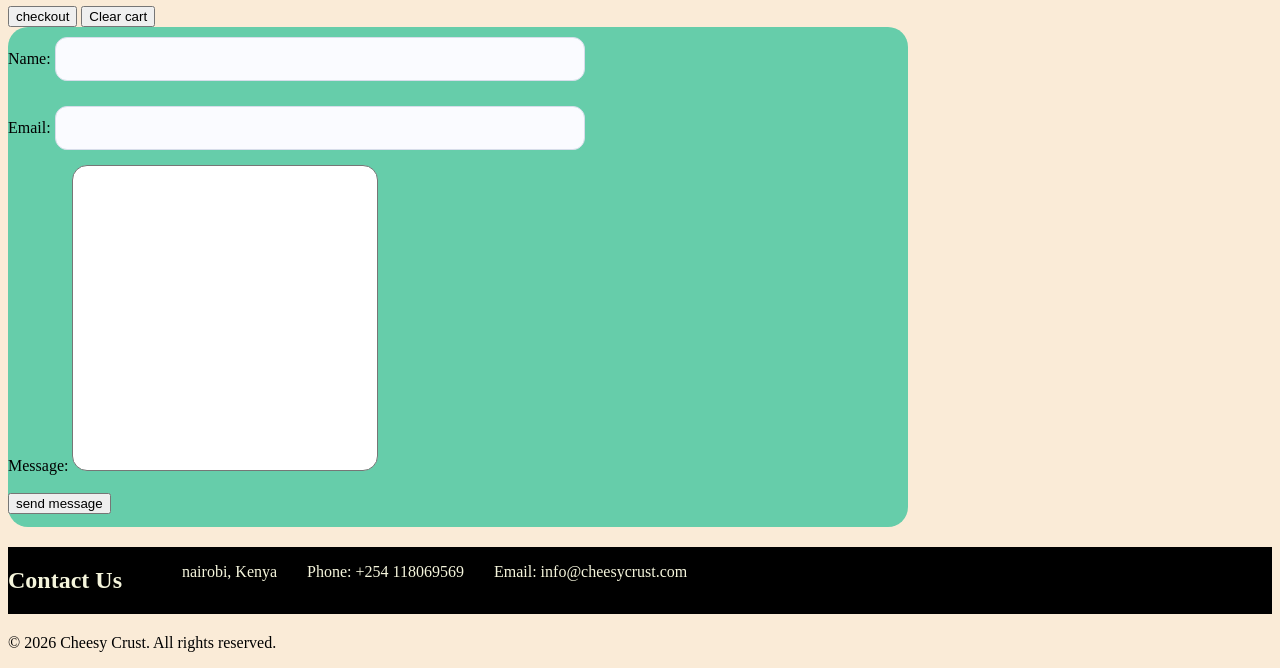
==== commit bd689d38: "my js" ====
--- a/index.html
+++ b/index.html
@@ -13,10 +13,10 @@
 <h1>Cheesy Crust</h1>
 
 <ul>
- <svg xmlns="http://www.w3.org/2000/svg" viewBox="0 0 24 24" width="24" height="24" fill="currentColor"><path d="M7.00488 7.99966V5.99966C7.00488 3.23824 9.24346 0.999664 12.0049 0.999664C14.7663 0.999664 17.0049 3.23824 17.0049 5.99966V7.99966H20.0049C20.5572 7.99966 21.0049 8.44738 21.0049 8.99966V20.9997C21.0049 21.5519 20.5572 21.9997 20.0049 21.9997H4.00488C3.4526 21.9997 3.00488 21.5519 3.00488 20.9997V8.99966C3.00488 8.44738 3.4526 7.99966 4.00488 7.99966H7.00488ZM7.00488 9.99966H5.00488V19.9997H19.0049V9.99966H17.0049V11.9997H15.0049V9.99966H9.00488V11.9997H7.00488V9.99966ZM9.00488 7.99966H15.0049V5.99966C15.0049 4.34281 13.6617 2.99966 12.0049 2.99966C10.348 2.99966 9.00488 4.34281 9.00488 5.99966V7.99966Z"></path></svg>
-<li><a href="#"></a>Home</li>
-<li><a href="#"></a>Menu</li>
-<li><a href="#"></a>Contact</li>
+ <li><svg xmlns="http://www.w3.org/2000/svg" viewBox="0 0 24 24" width="24" height="24" fill="currentColor"><path d="M7.00488 7.99966V5.99966C7.00488 3.23824 9.24346 0.999664 12.0049 0.999664C14.7663 0.999664 17.0049 3.23824 17.0049 5.99966V7.99966H20.0049C20.5572 7.99966 21.0049 8.44738 21.0049 8.99966V20.9997C21.0049 21.5519 20.5572 21.9997 20.0049 21.9997H4.00488C3.4526 21.9997 3.00488 21.5519 3.00488 20.9997V8.99966C3.00488 8.44738 3.4526 7.99966 4.00488 7.99966H7.00488ZM7.00488 9.99966H5.00488V19.9997H19.0049V9.99966H17.0049V11.9997H15.0049V9.99966H9.00488V11.9997H7.00488V9.99966ZM9.00488 7.99966H15.0049V5.99966C15.0049 4.34281 13.6617 2.99966 12.0049 2.99966C10.348 2.99966 9.00488 4.34281 9.00488 5.99966V7.99966Z"></path></svg></li>
+<li><a href="#Home">Home</a></li>
+<li><a href="#Menu">Menu</a></li>
+<li><a href="#Contact">Contact</a></li>
 
 </ul>
 </nav>
@@ -43,84 +43,84 @@
         <img src="./images/margherita.jpg" alt="" height="400px" width="400px">
         <h2>Margherita Pizza</h2>
         <p>ksh 1500</p>
-        <button>Add to cart</button>
+        <button class="add-to-cart" data-name="Margherita Pizza" data-price="1500">Add to cart</button>
     </div>
 
     <div class="card">
         <img src="./images/chicken tikka.jpg" alt="" height="400px" width="400px">
         <h2>Chicken Tikka Pizza</h2>
         <p>ksh 1400</p>
-        <button>Add to cart</button>
+        <button class="add-to-cart" data-name="Chicken Tikka Pizza" data-price="1400">Add to cart</button>
     </div>
 
     <div class="card">
         <img src="./images/veggie.jpg" alt="" height="400px" width="400px">
         <h2>Veggie Delight Pizza</h2>
         <p>ksh 800</p>
-        <button>Add to cart</button>
+        <button class="add-to-cart" data-name="Veggie Delight Pizza" data-price="800">Add to cart</button>
     </div>
 
     <div class="card">
         <img src="./images/spicy beef.jpg" alt="" height="400px" width="400px">
         <h2>Spicy Beef Pizza</h2>
         <p>ksh 1100</p>
-        <button>Add to cart</button>
+        <button class="add-to-cart" data-name="Spicy Beef Pizza" data-price="1100">Add to cart</button>
     </div>
 
     <div class="card">
         <img src="./images/supreme.jpg" alt="" height="400px" width="400px">
         <h2>Supreme Pizza</h2>
         <p>ksh 900</p>
-        <button>Add to cart</button>
+        <button class="add-to-cart" data-name="Supreme Pizza" data-price="900">Add to cart</button>
     </div>
 
     <div class="card">
         <img src="./images/seafood.jpg" alt="" height="400px" width="400px">
         <h2>Seafood Pizza</h2>
         <p>ksh 1000</p>
-        <button>Add to cart</button>
+        <button class="add-to-cart" data-name="Seafood Pizza" data-price="1000">Add to cart</button>
     </div>
 
     <div class="card">
         <img src="./images/meat lover.jpg" alt="" height="400px" width="400px">
         <h2>Meat Lover Pizza</h2>
         <p>ksh 1200</p>
-        <button>Add to cart</button>
+        <button class="add-to-cart" data-name="Meat Lover Pizza" data-price="1200">Add to cart</button>
     </div>
 
     <div class="card">
         <img src="./images/hawaiian.jpg" alt="" height="400px" width="400px">
         <h2>Hawaiian Pizza</h2>
         <p>ksh 800</p>
-        <button>Add to cart</button>
+        <button class="add-to-cart" data-name="Hawaiian Pizza" data-price="800">Add to cart</button>
     </div>
 
     <div class="card">
         <img src="./images/four cheese.jpg" alt="" height="400px" width="400px">
         <h2>Four Cheese Pizza</h2>
         <p>ksh 1000</p>
-        <button>Add to cart</button>
+        <button class="add-to-cart" data-name="Four Cheese Pizza" data-price="1000">Add to cart</button>
     </div>
 
     <div class="card">
         <img src="./images/cheese.jpg" alt="" height="400px" width="400px">
         <h2>Cheese Pizza</h2>
         <p>ksh 600</p>
-        <button>Add to cart</button>
+        <button class="add-to-cart" data-name="Cheese Pizza" data-price="600">Add to cart</button>
     </div>
 
     <div class="card">
         <img src="./images/BBQ chicken.jpg" alt="" height="400px" width="400px">
         <h2>BBQ Chicken Pizza</h2>
         <p>ksh 750</p>
-        <button>Add to cart</button>
+        <button class="add-to-cart" data-name="BBQ Chicken Pizza" data-price="750">Add to cart</button>
     </div>
 
     <div class="card">
         <img src="./images/pepperoni.jpg" alt="" height="400px" width="400px">
         <h2>Pepperoni Pizza</h2>
         <p>ksh 1000</p>
-        <button>Add to cart</button>
+        <button class="add-to-cart" data-name="Pepperoni Pizza" data-price="1000">Add to cart</button>
     </div>
 </div>
 </div>
@@ -129,8 +129,9 @@
 <section class="cart" id="cart">
     <h2>Your cart</h2>
     <ul id="cart-list"></ul>
-    <h3>Total: Ksh <span id="Total">0</span></h3>
-    <button class="checkout-btn">checkout</button><br>
+    <h3>Total: Ksh <span id="total">0</span></h3>
+    <button class="checkout-btn">checkout</button>
+    <button class="clear-cart-btn">Clear cart</button>
 </section>
 
 
@@ -144,16 +145,16 @@
         <label for="message">Message:</label>
         <textarea id="message" name="message" required></textarea><br><br>
 
-        <button onclick="window.location.href='index.html' type="submit">Send Message</button>
-    </form><br>
+    <button type="submit">send message</button>
+    </form>
 
-
-</section>
-<section class="contact" id="contact">
+<section id="contact" class="contact">
     <h2>Contact Us</h2><br>
     <p> nairobi, Kenya</p>
     <p>Phone: +254 118069569</p>
     <p>Email: info@cheesycrust.com</p>
+</section>
+    
     
 
 
@@ -179,6 +180,6 @@
 
 
 
-    <script src="script.js"></script>
+    <script src="script.js" defer></script>
 </body>
 </html>
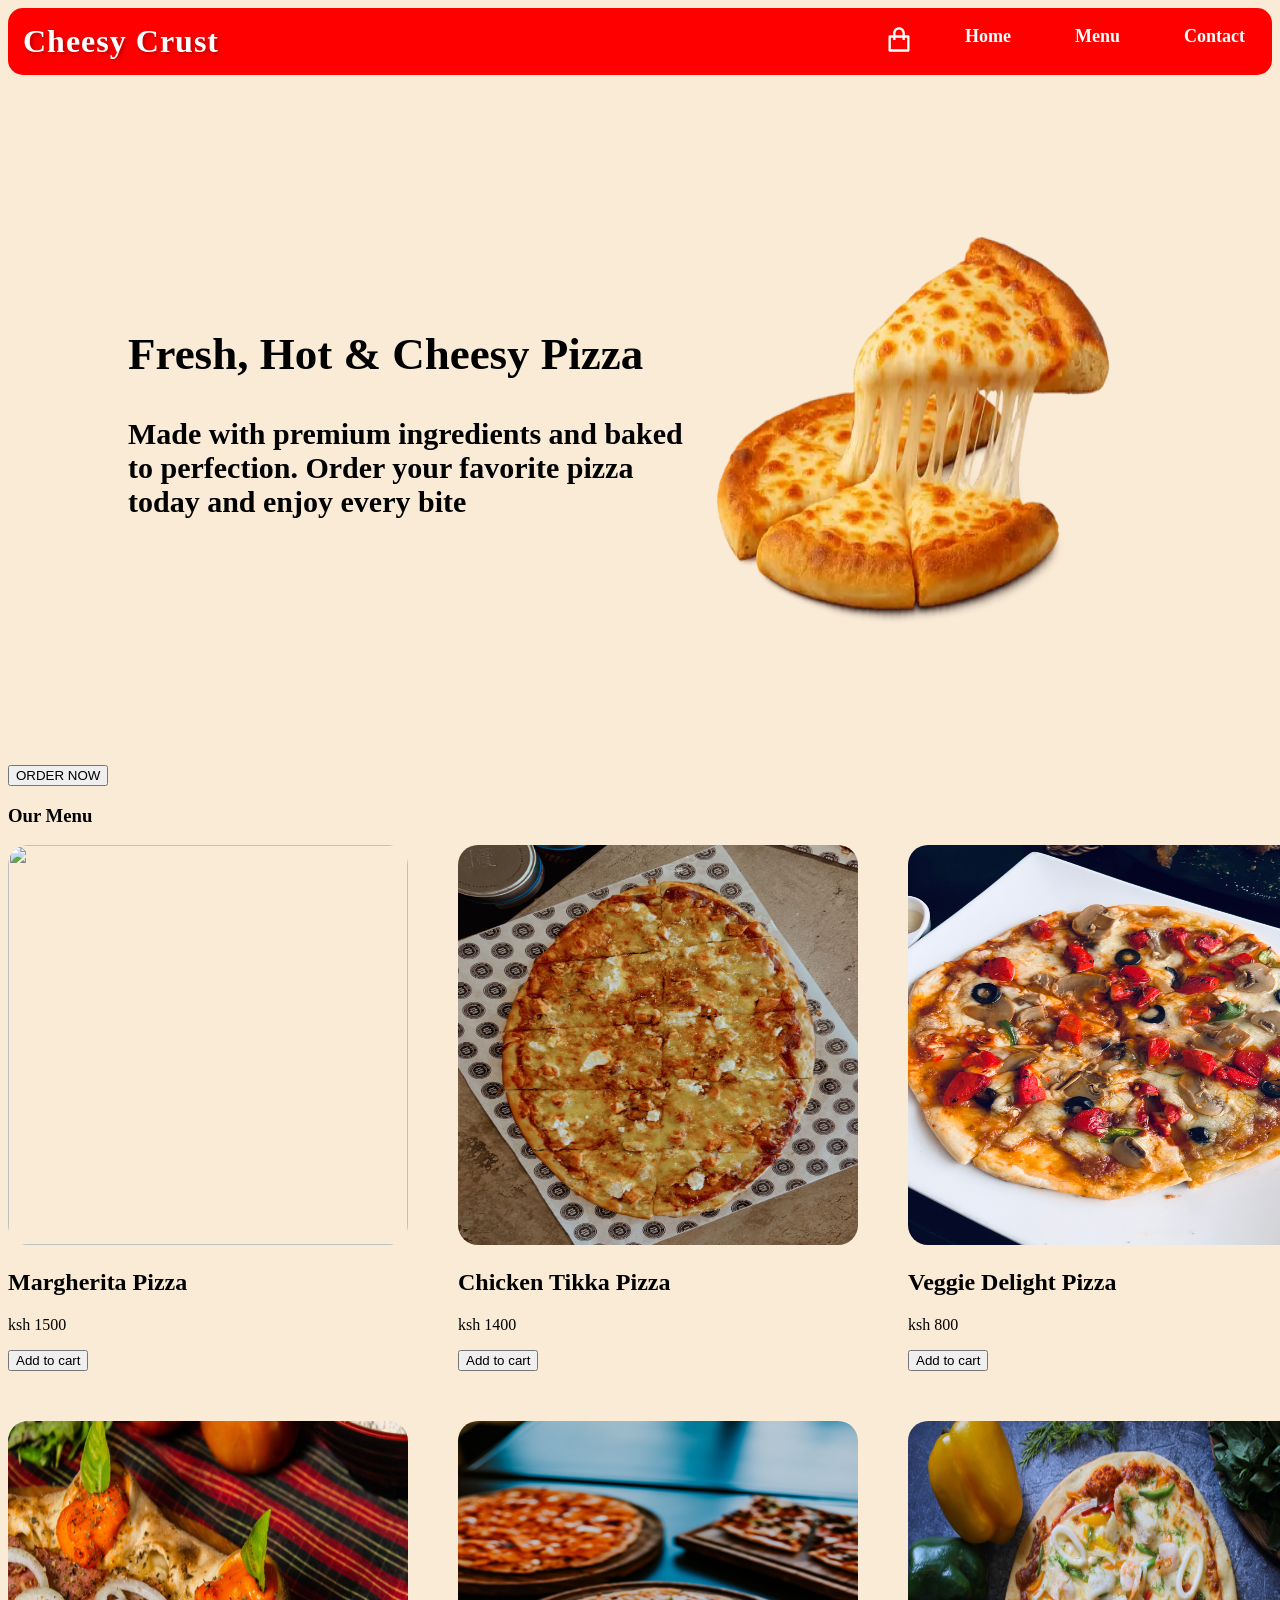
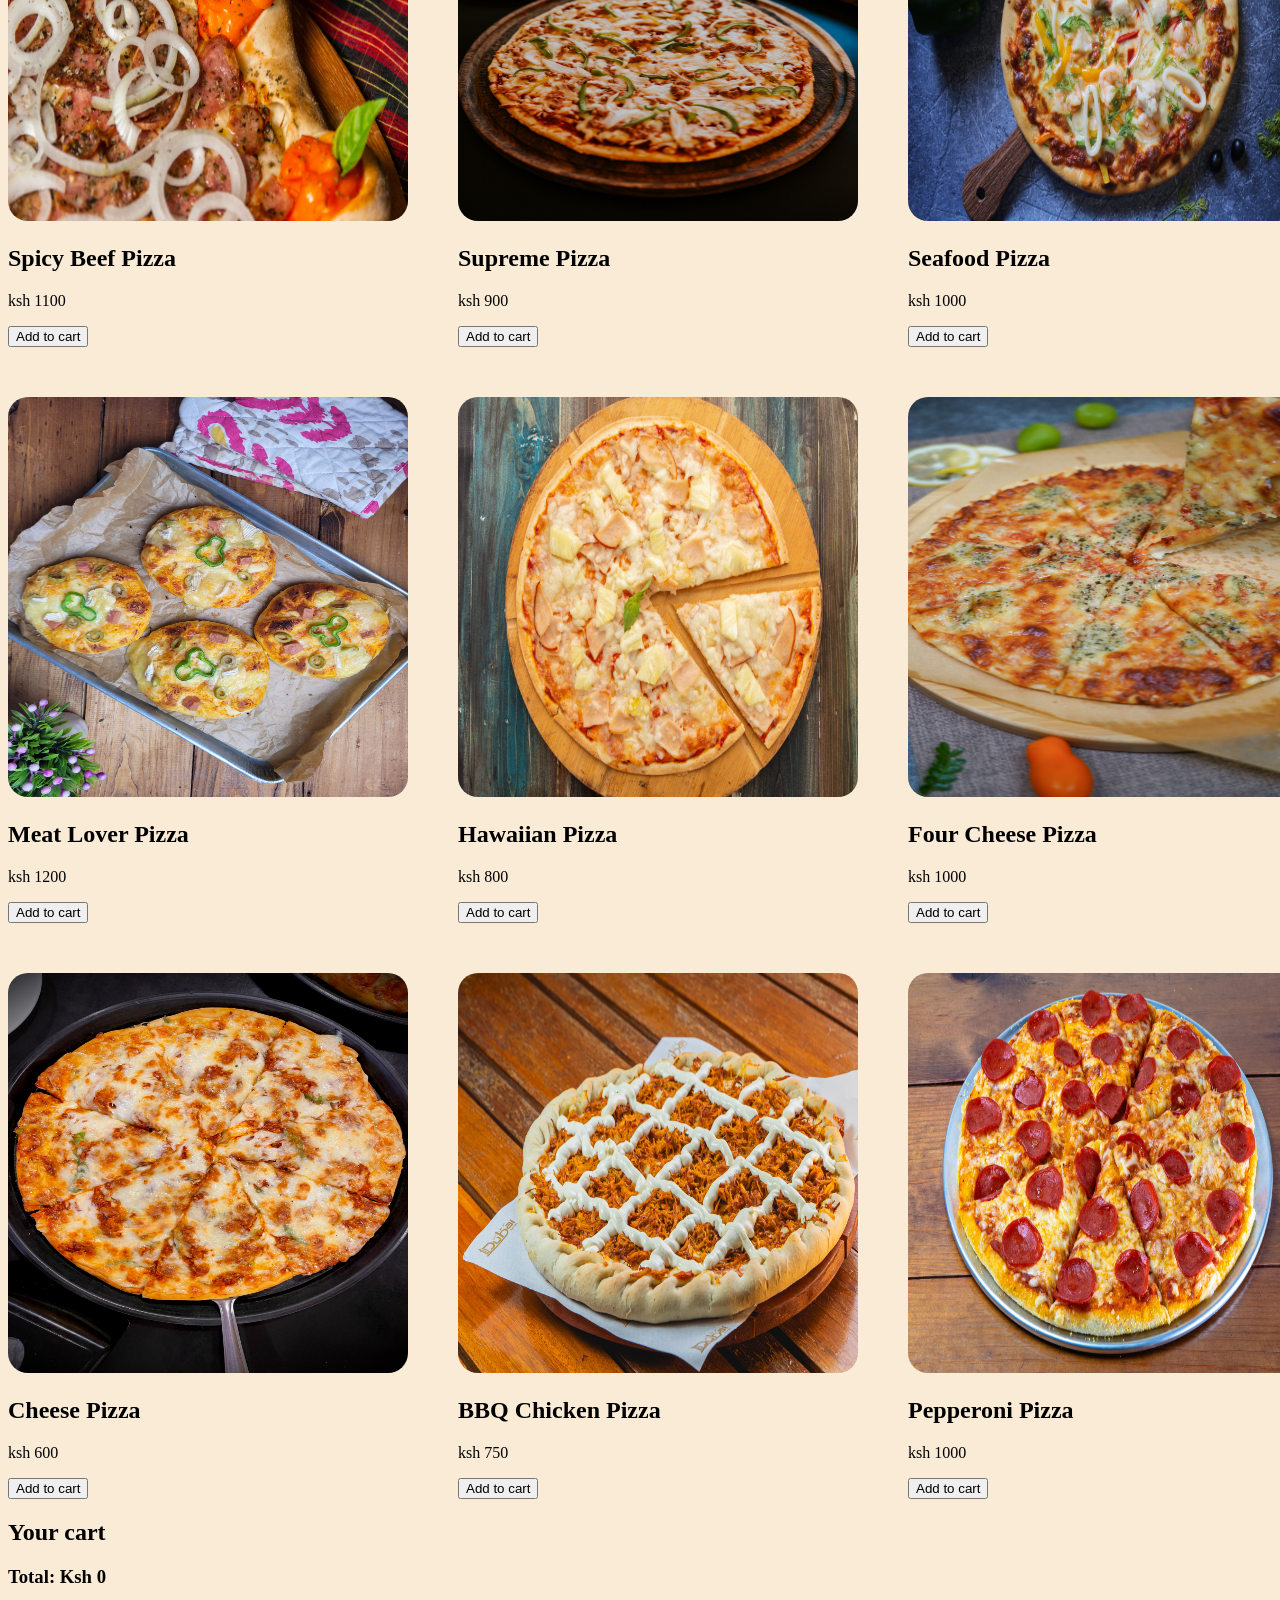
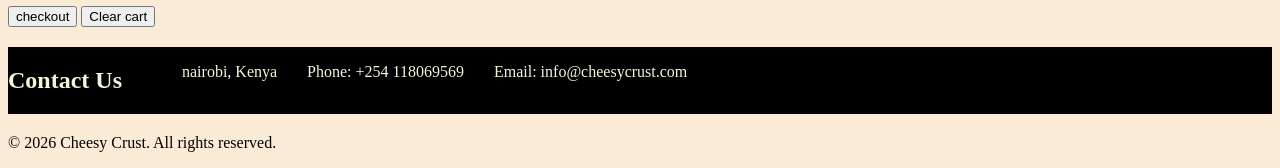
==== commit 18d49ffb: "latest html and js" ====
--- a/index.html
+++ b/index.html
@@ -134,20 +134,6 @@
     <button class="clear-cart-btn">Clear cart</button>
 </section>
 
-
-    <form id="contact-form">
-        <label for="name">Name:</label>
-        <input type="text" id="name" name="name" required><br>
-
-        <label for="email">Email:</label>
-        <input type="email" id="email" name="email" required><br>
-
-        <label for="message">Message:</label>
-        <textarea id="message" name="message" required></textarea><br><br>
-
-    <button type="submit">send message</button>
-    </form>
-
 <section id="contact" class="contact">
     <h2>Contact Us</h2><br>
     <p> nairobi, Kenya</p>
@@ -156,30 +142,10 @@
 </section>
     
     
-
-
-
 <footer>
     <p>&copy; 2026 Cheesy Crust. All rights reserved.</p>
 </footer></section>
 
-
-
-
-
-
-
-
-
-
-
-
-
-
-
-
-
-
     <script src="script.js" defer></script>
 </body>
 </html>
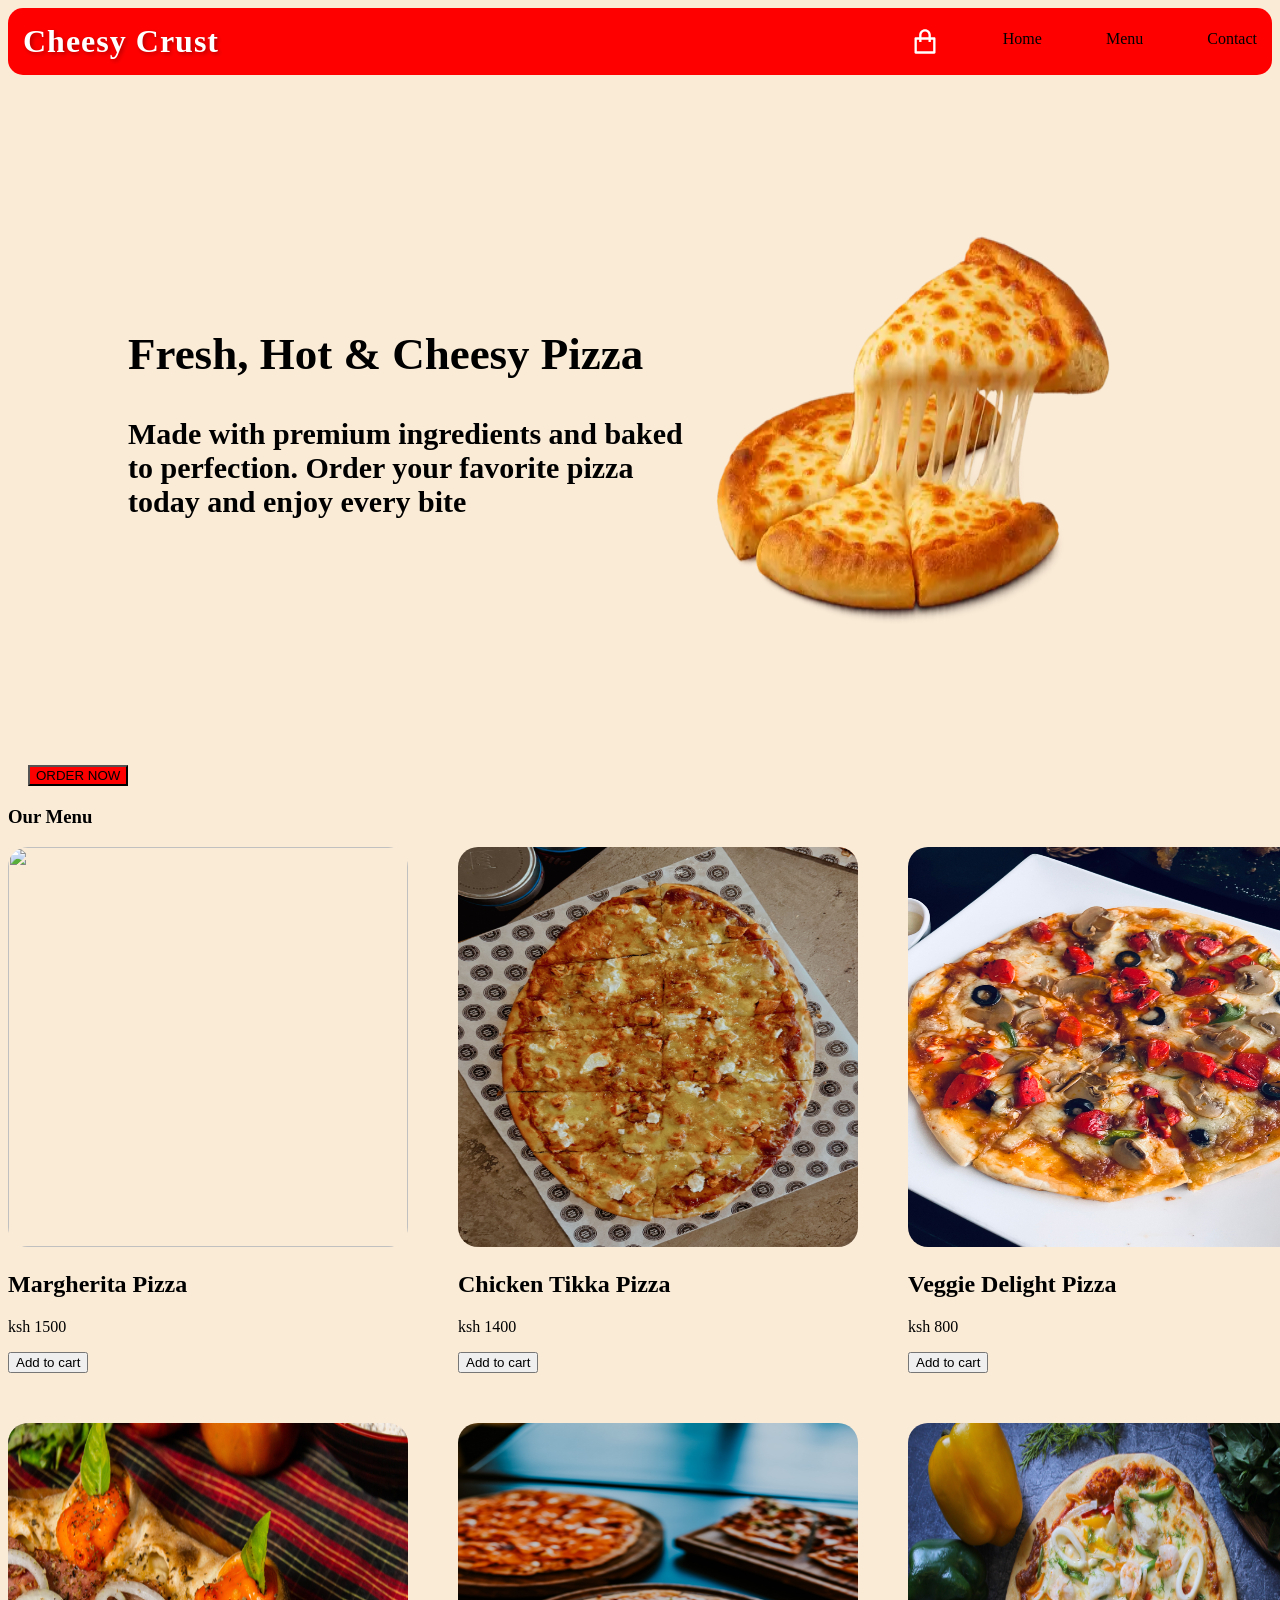
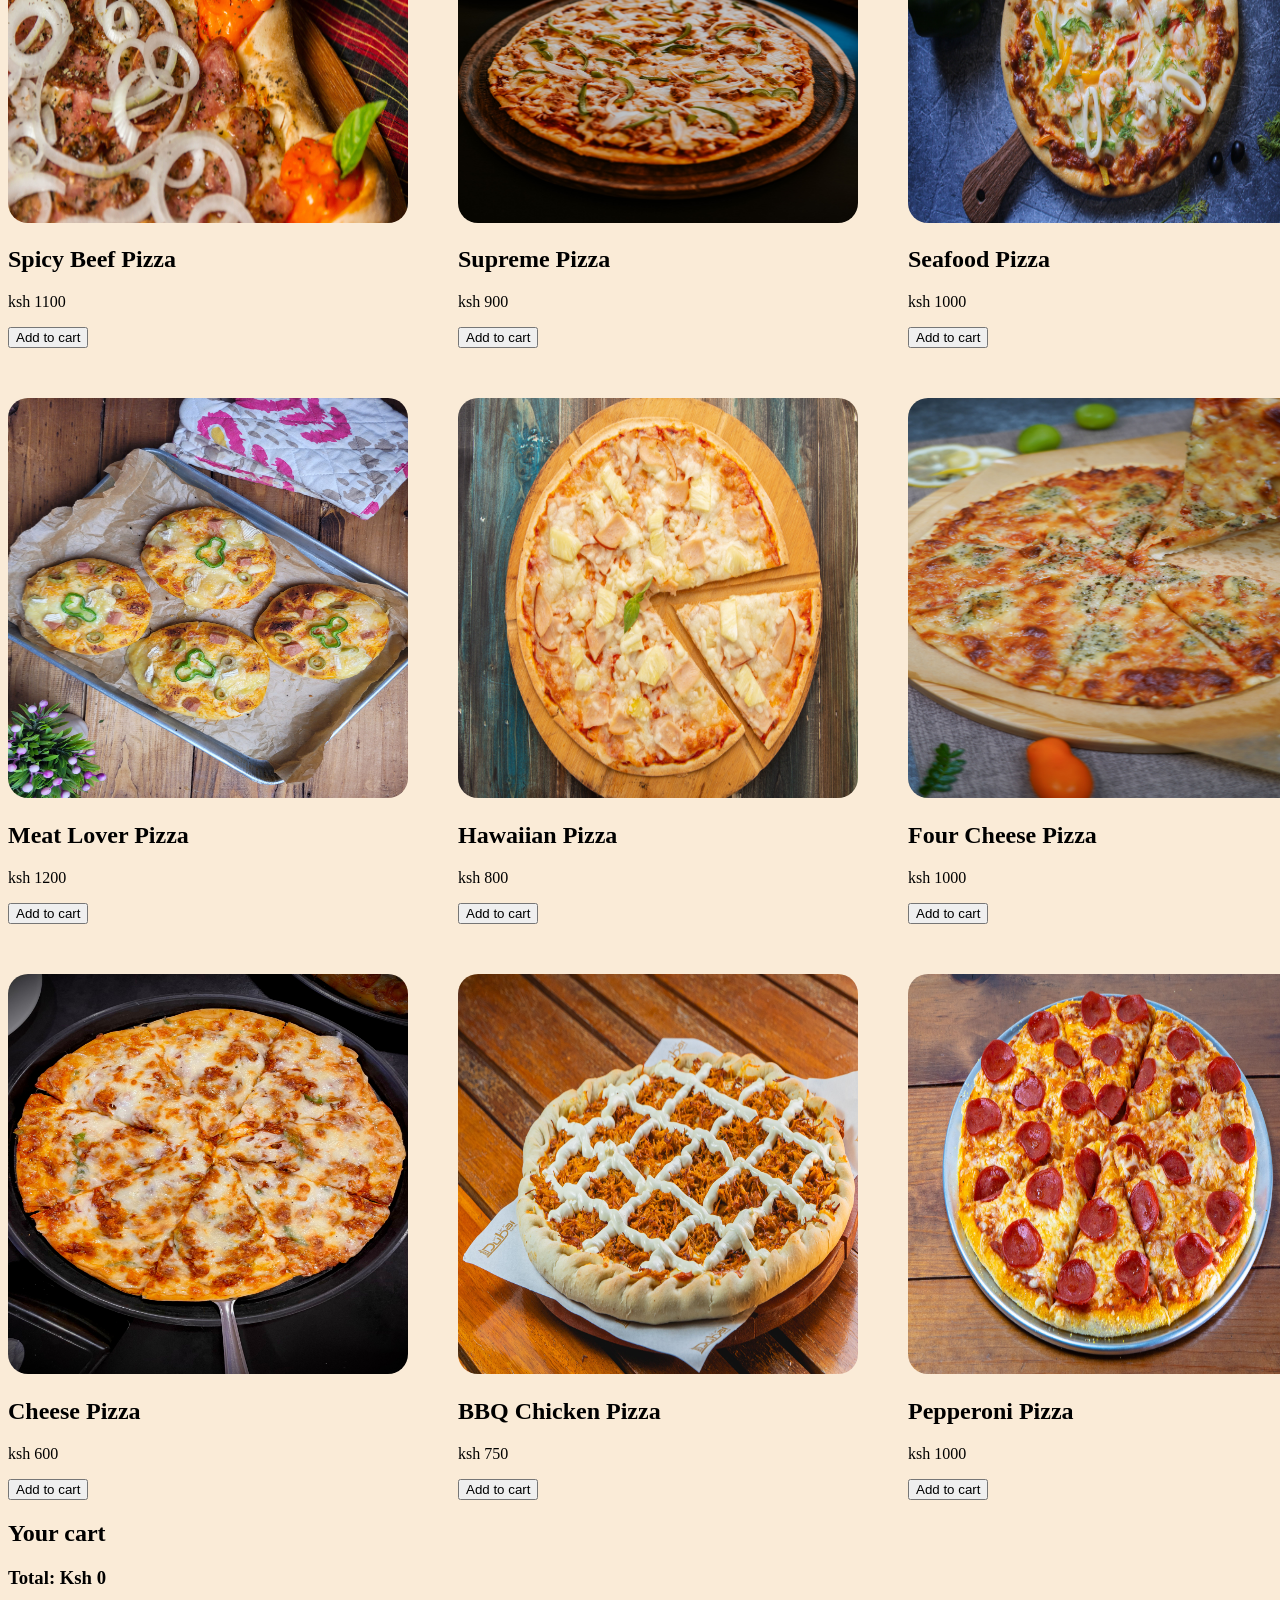
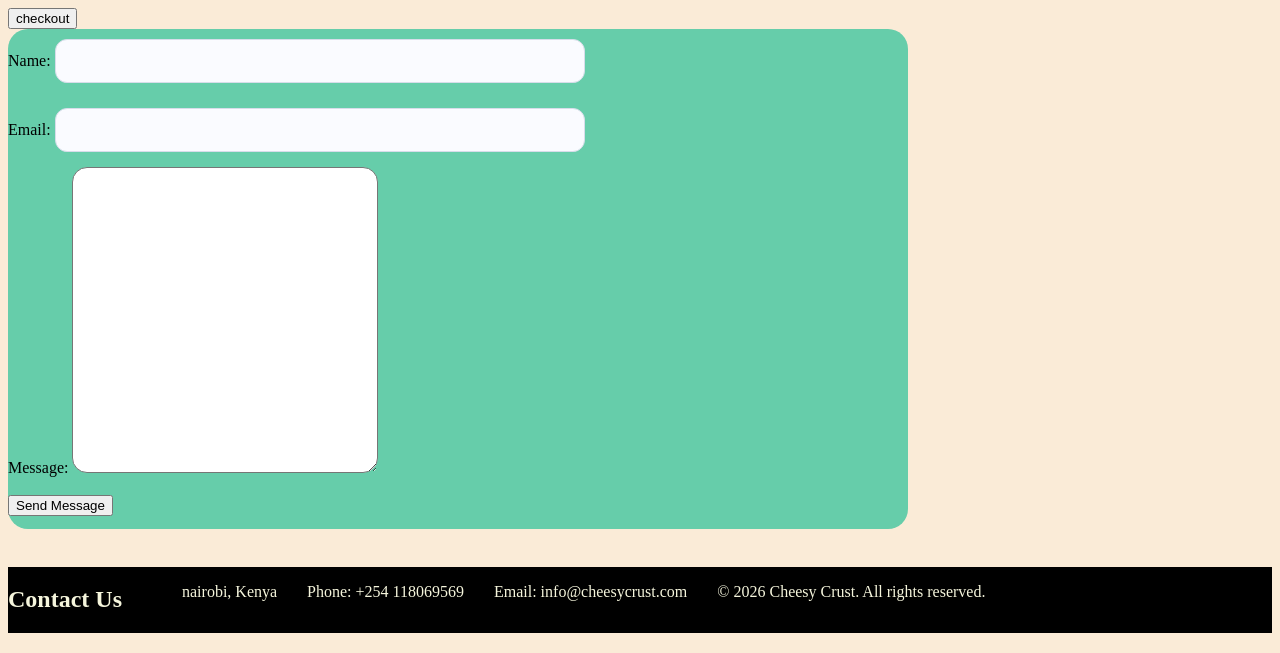
==== commit f4f713bf: "my commit" ====
--- a/index.html
+++ b/index.html
@@ -13,10 +13,10 @@
 <h1>Cheesy Crust</h1>
 
 <ul>
- <li><svg xmlns="http://www.w3.org/2000/svg" viewBox="0 0 24 24" width="24" height="24" fill="currentColor"><path d="M7.00488 7.99966V5.99966C7.00488 3.23824 9.24346 0.999664 12.0049 0.999664C14.7663 0.999664 17.0049 3.23824 17.0049 5.99966V7.99966H20.0049C20.5572 7.99966 21.0049 8.44738 21.0049 8.99966V20.9997C21.0049 21.5519 20.5572 21.9997 20.0049 21.9997H4.00488C3.4526 21.9997 3.00488 21.5519 3.00488 20.9997V8.99966C3.00488 8.44738 3.4526 7.99966 4.00488 7.99966H7.00488ZM7.00488 9.99966H5.00488V19.9997H19.0049V9.99966H17.0049V11.9997H15.0049V9.99966H9.00488V11.9997H7.00488V9.99966ZM9.00488 7.99966H15.0049V5.99966C15.0049 4.34281 13.6617 2.99966 12.0049 2.99966C10.348 2.99966 9.00488 4.34281 9.00488 5.99966V7.99966Z"></path></svg></li>
-<li><a href="#Home">Home</a></li>
-<li><a href="#Menu">Menu</a></li>
-<li><a href="#Contact">Contact</a></li>
+ <svg xmlns="http://www.w3.org/2000/svg" viewBox="0 0 24 24" width="24" height="24" fill="currentColor"><path d="M7.00488 7.99966V5.99966C7.00488 3.23824 9.24346 0.999664 12.0049 0.999664C14.7663 0.999664 17.0049 3.23824 17.0049 5.99966V7.99966H20.0049C20.5572 7.99966 21.0049 8.44738 21.0049 8.99966V20.9997C21.0049 21.5519 20.5572 21.9997 20.0049 21.9997H4.00488C3.4526 21.9997 3.00488 21.5519 3.00488 20.9997V8.99966C3.00488 8.44738 3.4526 7.99966 4.00488 7.99966H7.00488ZM7.00488 9.99966H5.00488V19.9997H19.0049V9.99966H17.0049V11.9997H15.0049V9.99966H9.00488V11.9997H7.00488V9.99966ZM9.00488 7.99966H15.0049V5.99966C15.0049 4.34281 13.6617 2.99966 12.0049 2.99966C10.348 2.99966 9.00488 4.34281 9.00488 5.99966V7.99966Z"></path></svg>
+<li><a href="#"></a>Home</li>
+<li><a href="#"></a>Menu</li>
+<li><a href="#"></a>Contact</li>
 
 </ul>
 </nav>
@@ -43,84 +43,84 @@
         <img src="./images/margherita.jpg" alt="" height="400px" width="400px">
         <h2>Margherita Pizza</h2>
         <p>ksh 1500</p>
-        <button class="add-to-cart" data-name="Margherita Pizza" data-price="1500">Add to cart</button>
+        <button>Add to cart</button>
     </div>
 
     <div class="card">
         <img src="./images/chicken tikka.jpg" alt="" height="400px" width="400px">
         <h2>Chicken Tikka Pizza</h2>
         <p>ksh 1400</p>
-        <button class="add-to-cart" data-name="Chicken Tikka Pizza" data-price="1400">Add to cart</button>
+        <button>Add to cart</button>
     </div>
 
     <div class="card">
         <img src="./images/veggie.jpg" alt="" height="400px" width="400px">
         <h2>Veggie Delight Pizza</h2>
         <p>ksh 800</p>
-        <button class="add-to-cart" data-name="Veggie Delight Pizza" data-price="800">Add to cart</button>
+        <button>Add to cart</button>
     </div>
 
     <div class="card">
         <img src="./images/spicy beef.jpg" alt="" height="400px" width="400px">
         <h2>Spicy Beef Pizza</h2>
         <p>ksh 1100</p>
-        <button class="add-to-cart" data-name="Spicy Beef Pizza" data-price="1100">Add to cart</button>
+        <button>Add to cart</button>
     </div>
 
     <div class="card">
         <img src="./images/supreme.jpg" alt="" height="400px" width="400px">
         <h2>Supreme Pizza</h2>
         <p>ksh 900</p>
-        <button class="add-to-cart" data-name="Supreme Pizza" data-price="900">Add to cart</button>
+        <button>Add to cart</button>
     </div>
 
     <div class="card">
         <img src="./images/seafood.jpg" alt="" height="400px" width="400px">
         <h2>Seafood Pizza</h2>
         <p>ksh 1000</p>
-        <button class="add-to-cart" data-name="Seafood Pizza" data-price="1000">Add to cart</button>
+        <button>Add to cart</button>
     </div>
 
     <div class="card">
         <img src="./images/meat lover.jpg" alt="" height="400px" width="400px">
         <h2>Meat Lover Pizza</h2>
         <p>ksh 1200</p>
-        <button class="add-to-cart" data-name="Meat Lover Pizza" data-price="1200">Add to cart</button>
+        <button>Add to cart</button>
     </div>
 
     <div class="card">
         <img src="./images/hawaiian.jpg" alt="" height="400px" width="400px">
         <h2>Hawaiian Pizza</h2>
         <p>ksh 800</p>
-        <button class="add-to-cart" data-name="Hawaiian Pizza" data-price="800">Add to cart</button>
+        <button>Add to cart</button>
     </div>
 
     <div class="card">
         <img src="./images/four cheese.jpg" alt="" height="400px" width="400px">
         <h2>Four Cheese Pizza</h2>
         <p>ksh 1000</p>
-        <button class="add-to-cart" data-name="Four Cheese Pizza" data-price="1000">Add to cart</button>
+        <button>Add to cart</button>
     </div>
 
     <div class="card">
         <img src="./images/cheese.jpg" alt="" height="400px" width="400px">
         <h2>Cheese Pizza</h2>
         <p>ksh 600</p>
-        <button class="add-to-cart" data-name="Cheese Pizza" data-price="600">Add to cart</button>
+        <button>Add to cart</button>
     </div>
 
     <div class="card">
         <img src="./images/BBQ chicken.jpg" alt="" height="400px" width="400px">
         <h2>BBQ Chicken Pizza</h2>
         <p>ksh 750</p>
-        <button class="add-to-cart" data-name="BBQ Chicken Pizza" data-price="750">Add to cart</button>
+        <button>Add to cart</button>
     </div>
 
     <div class="card">
         <img src="./images/pepperoni.jpg" alt="" height="400px" width="400px">
         <h2>Pepperoni Pizza</h2>
         <p>ksh 1000</p>
-        <button class="add-to-cart" data-name="Pepperoni Pizza" data-price="1000">Add to cart</button>
+        <button>Add to cart</button>
     </div>
 </div>
 </div>
@@ -129,23 +129,57 @@
 <section class="cart" id="cart">
     <h2>Your cart</h2>
     <ul id="cart-list"></ul>
-    <h3>Total: Ksh <span id="total">0</span></h3>
-    <button class="checkout-btn">checkout</button>
-    <button class="clear-cart-btn">Clear cart</button>
+    <h3>Total: Ksh <span id="Total">0</span></h3>
+    <button class="checkout-btn">checkout</button><br>
 </section>
 
-<section id="contact" class="contact">
+
+    <form id="contact-form">
+        <label for="name">Name:</label>
+        <input type="text" id="name" name="name" required><br>
+
+        <label for="email">Email:</label>
+        <input type="email" id="email" name="email" required><br>
+
+        <label for="message">Message:</label>
+        <textarea id="message" name="message" required></textarea><br><br>
+
+        <button onclick="window.location.href='https://i.html';">Send Message</button>
+        
+    </form><br>
+
+
+</section>
+<section class="contact" id="contact">
     <h2>Contact Us</h2><br>
     <p> nairobi, Kenya</p>
     <p>Phone: +254 118069569</p>
     <p>Email: info@cheesycrust.com</p>
-</section>
     
-    
+
+
+
 <footer>
     <p>&copy; 2026 Cheesy Crust. All rights reserved.</p>
 </footer></section>
 
-    <script src="script.js" defer></script>
+
+
+
+
+
+
+
+
+
+
+
+
+
+
+
+
+
+    <script src="script.js"></script>
 </body>
 </html>
--- a/style.css
+++ b/style.css
@@ -141,6 +141,30 @@
     width: 300px;
     height: 300px;
     border-radius: 15px;
-    resize: none;
+  
+
+}
+#order-btn
+{display: flex;
+    justify-content: center;
+   background-color: red;
+   align-items: center; 
+   margin: 20px;
+   flex-direction: row;
+
+
+}
+@media (max-width: 480px) {
+#image-container {
+    display: grid;
+    grid-template-columns: repeat(auto-fit,minmax(250px, 1fr));
+    gap: 20px;
+}
+header{
+    flex-direction: column;
+    gap: 15px;
+    text-align: center;
+}
+header nav
 
 }
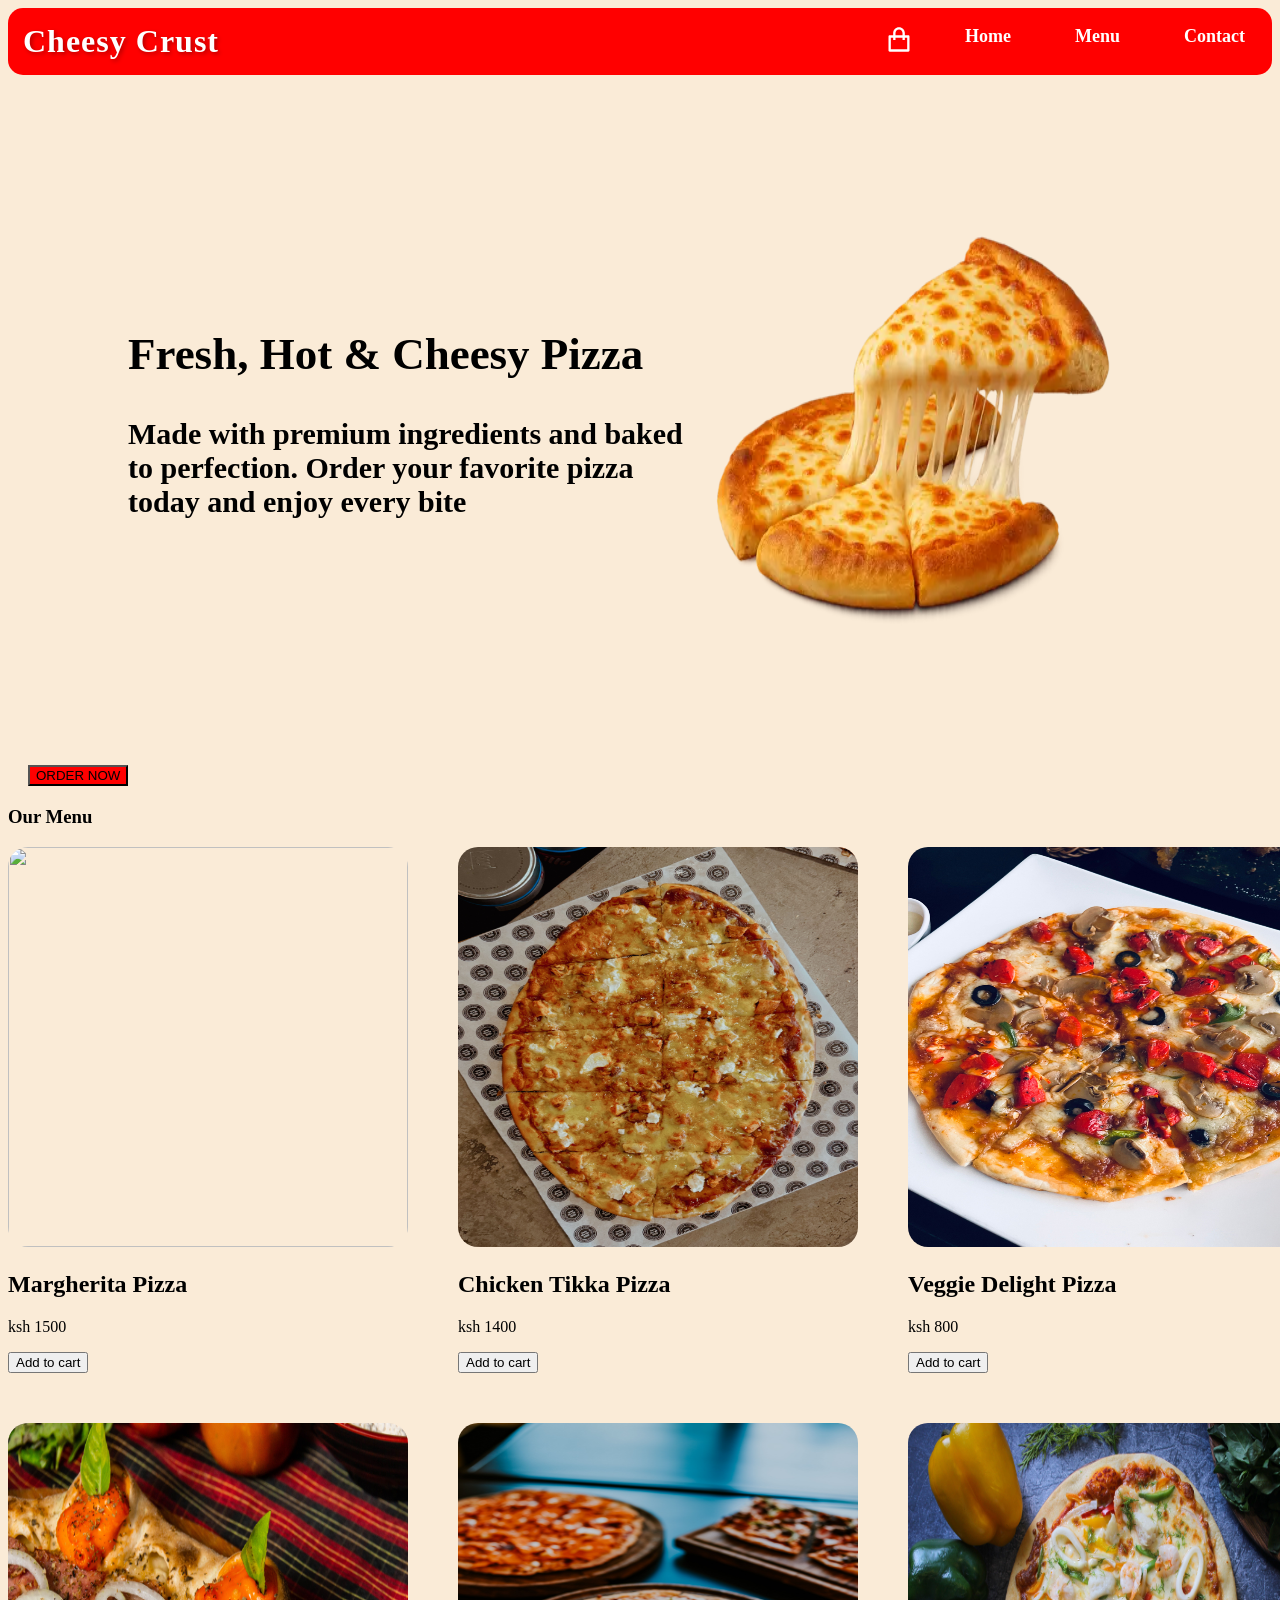
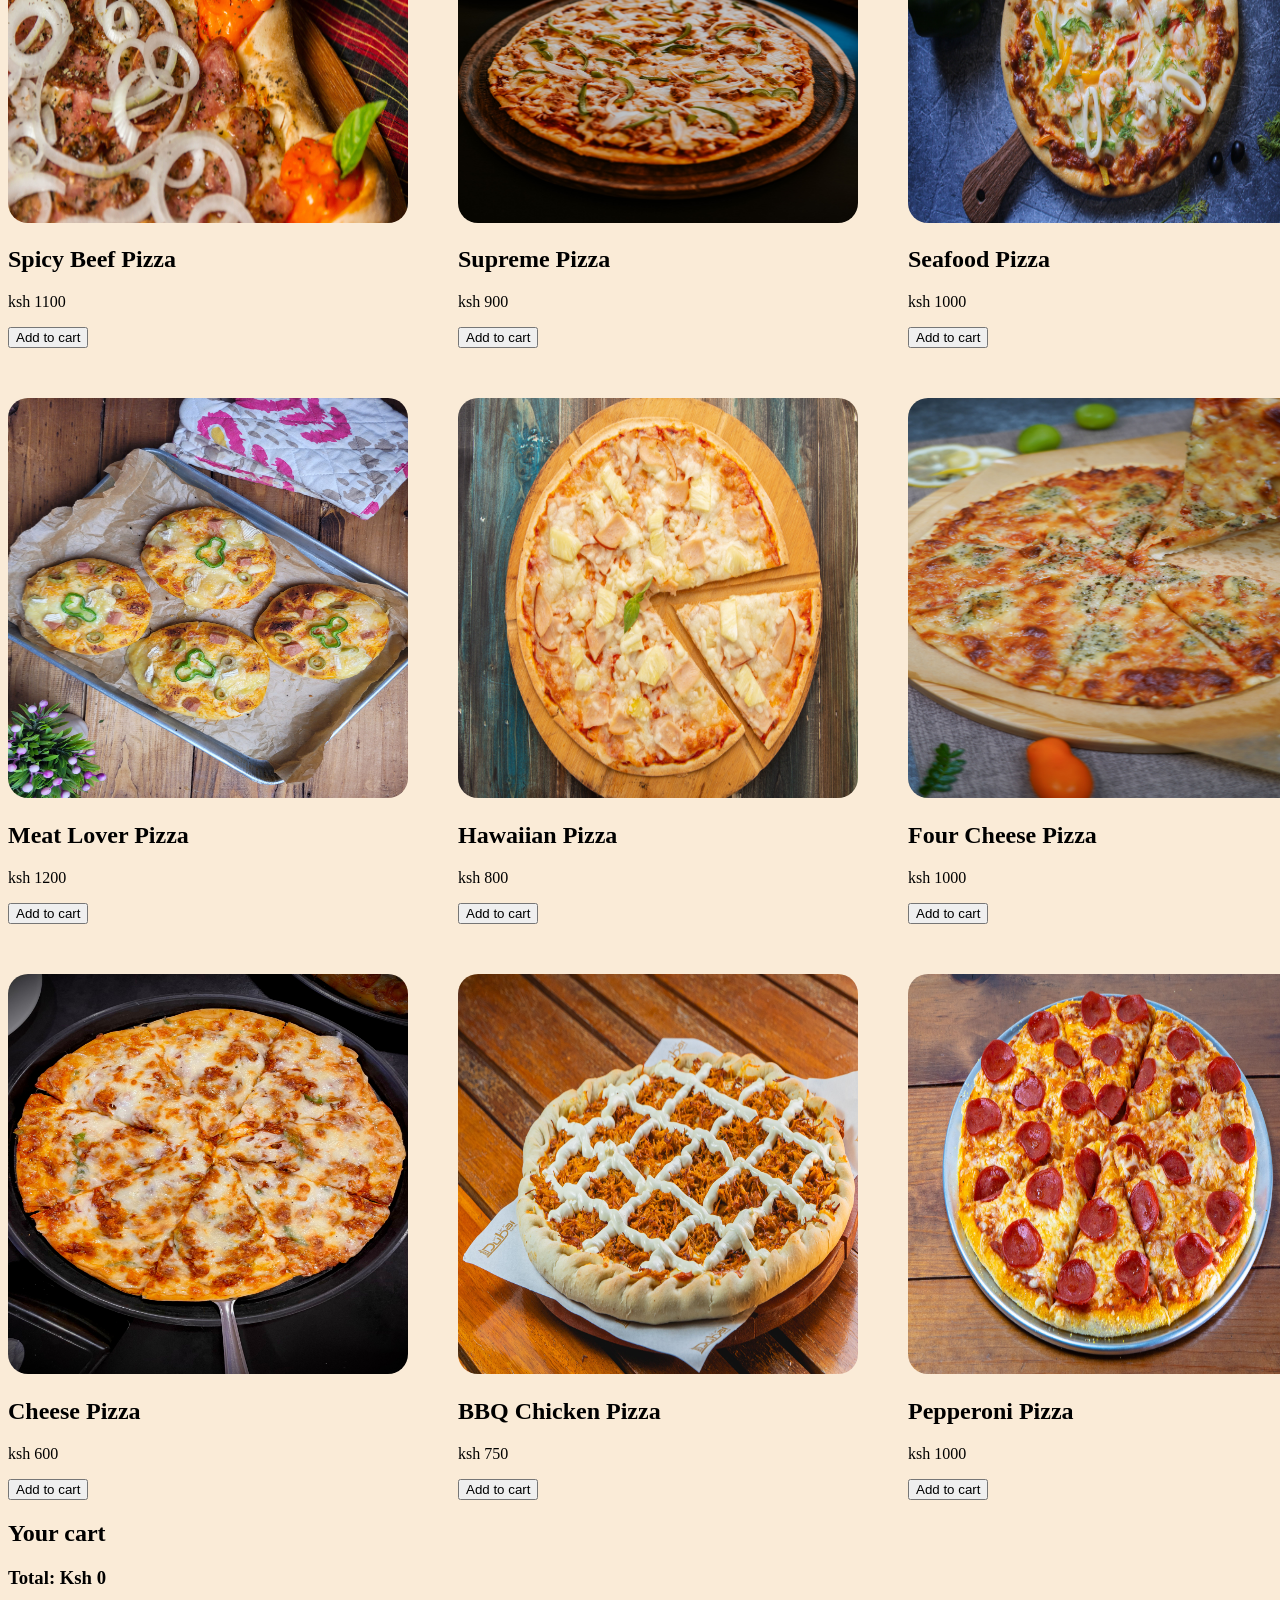
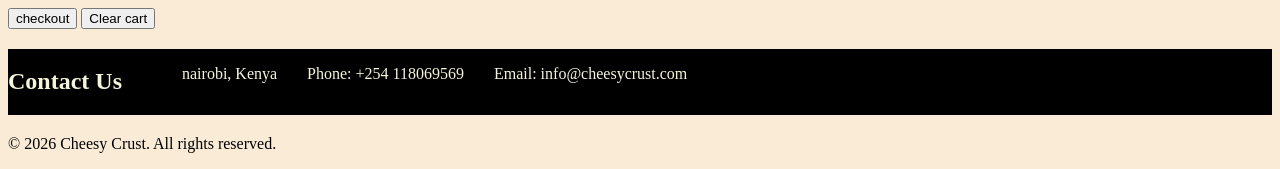
==== commit 3edfbdc8: "my commit" ====
--- a/index.html
+++ b/index.html
@@ -13,10 +13,10 @@
 <h1>Cheesy Crust</h1>
 
 <ul>
- <svg xmlns="http://www.w3.org/2000/svg" viewBox="0 0 24 24" width="24" height="24" fill="currentColor"><path d="M7.00488 7.99966V5.99966C7.00488 3.23824 9.24346 0.999664 12.0049 0.999664C14.7663 0.999664 17.0049 3.23824 17.0049 5.99966V7.99966H20.0049C20.5572 7.99966 21.0049 8.44738 21.0049 8.99966V20.9997C21.0049 21.5519 20.5572 21.9997 20.0049 21.9997H4.00488C3.4526 21.9997 3.00488 21.5519 3.00488 20.9997V8.99966C3.00488 8.44738 3.4526 7.99966 4.00488 7.99966H7.00488ZM7.00488 9.99966H5.00488V19.9997H19.0049V9.99966H17.0049V11.9997H15.0049V9.99966H9.00488V11.9997H7.00488V9.99966ZM9.00488 7.99966H15.0049V5.99966C15.0049 4.34281 13.6617 2.99966 12.0049 2.99966C10.348 2.99966 9.00488 4.34281 9.00488 5.99966V7.99966Z"></path></svg>
-<li><a href="#"></a>Home</li>
-<li><a href="#"></a>Menu</li>
-<li><a href="#"></a>Contact</li>
+ <li><svg xmlns="http://www.w3.org/2000/svg" viewBox="0 0 24 24" width="24" height="24" fill="currentColor"><path d="M7.00488 7.99966V5.99966C7.00488 3.23824 9.24346 0.999664 12.0049 0.999664C14.7663 0.999664 17.0049 3.23824 17.0049 5.99966V7.99966H20.0049C20.5572 7.99966 21.0049 8.44738 21.0049 8.99966V20.9997C21.0049 21.5519 20.5572 21.9997 20.0049 21.9997H4.00488C3.4526 21.9997 3.00488 21.5519 3.00488 20.9997V8.99966C3.00488 8.44738 3.4526 7.99966 4.00488 7.99966H7.00488ZM7.00488 9.99966H5.00488V19.9997H19.0049V9.99966H17.0049V11.9997H15.0049V9.99966H9.00488V11.9997H7.00488V9.99966ZM9.00488 7.99966H15.0049V5.99966C15.0049 4.34281 13.6617 2.99966 12.0049 2.99966C10.348 2.99966 9.00488 4.34281 9.00488 5.99966V7.99966Z"></path></svg></li>
+<li><a href="#Home">Home</a></li>
+<li><a href="#Menu">Menu</a></li>
+<li><a href="#Contact">Contact</a></li>
 
 </ul>
 </nav>
@@ -43,84 +43,84 @@
         <img src="./images/margherita.jpg" alt="" height="400px" width="400px">
         <h2>Margherita Pizza</h2>
         <p>ksh 1500</p>
-        <button>Add to cart</button>
+        <button class="add-to-cart" data-name="Margherita Pizza" data-price="1500">Add to cart</button>
     </div>
 
     <div class="card">
         <img src="./images/chicken tikka.jpg" alt="" height="400px" width="400px">
         <h2>Chicken Tikka Pizza</h2>
         <p>ksh 1400</p>
-        <button>Add to cart</button>
+        <button class="add-to-cart" data-name="Chicken Tikka Pizza" data-price="1400">Add to cart</button>
     </div>
 
     <div class="card">
         <img src="./images/veggie.jpg" alt="" height="400px" width="400px">
         <h2>Veggie Delight Pizza</h2>
         <p>ksh 800</p>
-        <button>Add to cart</button>
+        <button class="add-to-cart" data-name="Veggie Delight Pizza" data-price="800">Add to cart</button>
     </div>
 
     <div class="card">
         <img src="./images/spicy beef.jpg" alt="" height="400px" width="400px">
         <h2>Spicy Beef Pizza</h2>
         <p>ksh 1100</p>
-        <button>Add to cart</button>
+        <button class="add-to-cart" data-name="Spicy Beef Pizza" data-price="1100">Add to cart</button>
     </div>
 
     <div class="card">
         <img src="./images/supreme.jpg" alt="" height="400px" width="400px">
         <h2>Supreme Pizza</h2>
         <p>ksh 900</p>
-        <button>Add to cart</button>
+        <button class="add-to-cart" data-name="Supreme Pizza" data-price="900">Add to cart</button>
     </div>
 
     <div class="card">
         <img src="./images/seafood.jpg" alt="" height="400px" width="400px">
         <h2>Seafood Pizza</h2>
         <p>ksh 1000</p>
-        <button>Add to cart</button>
+        <button class="add-to-cart" data-name="Seafood Pizza" data-price="1000">Add to cart</button>
     </div>
 
     <div class="card">
         <img src="./images/meat lover.jpg" alt="" height="400px" width="400px">
         <h2>Meat Lover Pizza</h2>
         <p>ksh 1200</p>
-        <button>Add to cart</button>
+        <button class="add-to-cart" data-name="Meat Lover Pizza" data-price="1200">Add to cart</button>
     </div>
 
     <div class="card">
         <img src="./images/hawaiian.jpg" alt="" height="400px" width="400px">
         <h2>Hawaiian Pizza</h2>
         <p>ksh 800</p>
-        <button>Add to cart</button>
+        <button class="add-to-cart" data-name="Hawaiian Pizza" data-price="800">Add to cart</button>
     </div>
 
     <div class="card">
         <img src="./images/four cheese.jpg" alt="" height="400px" width="400px">
         <h2>Four Cheese Pizza</h2>
         <p>ksh 1000</p>
-        <button>Add to cart</button>
+        <button class="add-to-cart" data-name="Four Cheese Pizza" data-price="1000">Add to cart</button>
     </div>
 
     <div class="card">
         <img src="./images/cheese.jpg" alt="" height="400px" width="400px">
         <h2>Cheese Pizza</h2>
         <p>ksh 600</p>
-        <button>Add to cart</button>
+        <button class="add-to-cart" data-name="Cheese Pizza" data-price="600">Add to cart</button>
     </div>
 
     <div class="card">
         <img src="./images/BBQ chicken.jpg" alt="" height="400px" width="400px">
         <h2>BBQ Chicken Pizza</h2>
         <p>ksh 750</p>
-        <button>Add to cart</button>
+        <button class="add-to-cart" data-name="BBQ Chicken Pizza" data-price="750">Add to cart</button>
     </div>
 
     <div class="card">
         <img src="./images/pepperoni.jpg" alt="" height="400px" width="400px">
         <h2>Pepperoni Pizza</h2>
         <p>ksh 1000</p>
-        <button>Add to cart</button>
+        <button class="add-to-cart" data-name="Pepperoni Pizza" data-price="1000">Add to cart</button>
     </div>
 </div>
 </div>
@@ -129,24 +129,11 @@
 <section class="cart" id="cart">
     <h2>Your cart</h2>
     <ul id="cart-list"></ul>
-    <h3>Total: Ksh <span id="Total">0</span></h3>
-    <button class="checkout-btn">checkout</button><br>
+    <h3>Total: Ksh <span id="total">0</span></h3>
+    <button class="checkout-btn">checkout</button>
+    <button class="clear-cart-btn">Clear cart</button>
 </section>
 
-
-    <form id="contact-form">
-        <label for="name">Name:</label>
-        <input type="text" id="name" name="name" required><br>
-
-        <label for="email">Email:</label>
-        <input type="email" id="email" name="email" required><br>
-
-        <label for="message">Message:</label>
-        <textarea id="message" name="message" required></textarea><br><br>
-
-        <button onclick="window.location.href='https://i.html';">Send Message</button>
-        
-    </form><br>
 
 
 </section>
@@ -155,31 +142,13 @@
     <p> nairobi, Kenya</p>
     <p>Phone: +254 118069569</p>
     <p>Email: info@cheesycrust.com</p>
+</section>
     
-
-
-
+    
 <footer>
     <p>&copy; 2026 Cheesy Crust. All rights reserved.</p>
 </footer></section>
 
-
-
-
-
-
-
-
-
-
-
-
-
-
-
-
-
-
-    <script src="script.js"></script>
+    <script src="script.js" defer></script>
 </body>
 </html>
--- a/style.css
+++ b/style.css
@@ -162,9 +162,19 @@
 }
 header{
     flex-direction: column;
-    gap: 15px;
-    text-align: center;
+    gap: 10px;
 }
-header nav
+header nav {
+    flex-direction: column;
+    gap: 10px;
 
+}
+.text{
+  flex-direction: column; 
+  text-align: center; 
+}
+#contact{
+flex-direction: ;
+text-align: center;
+}
 }
